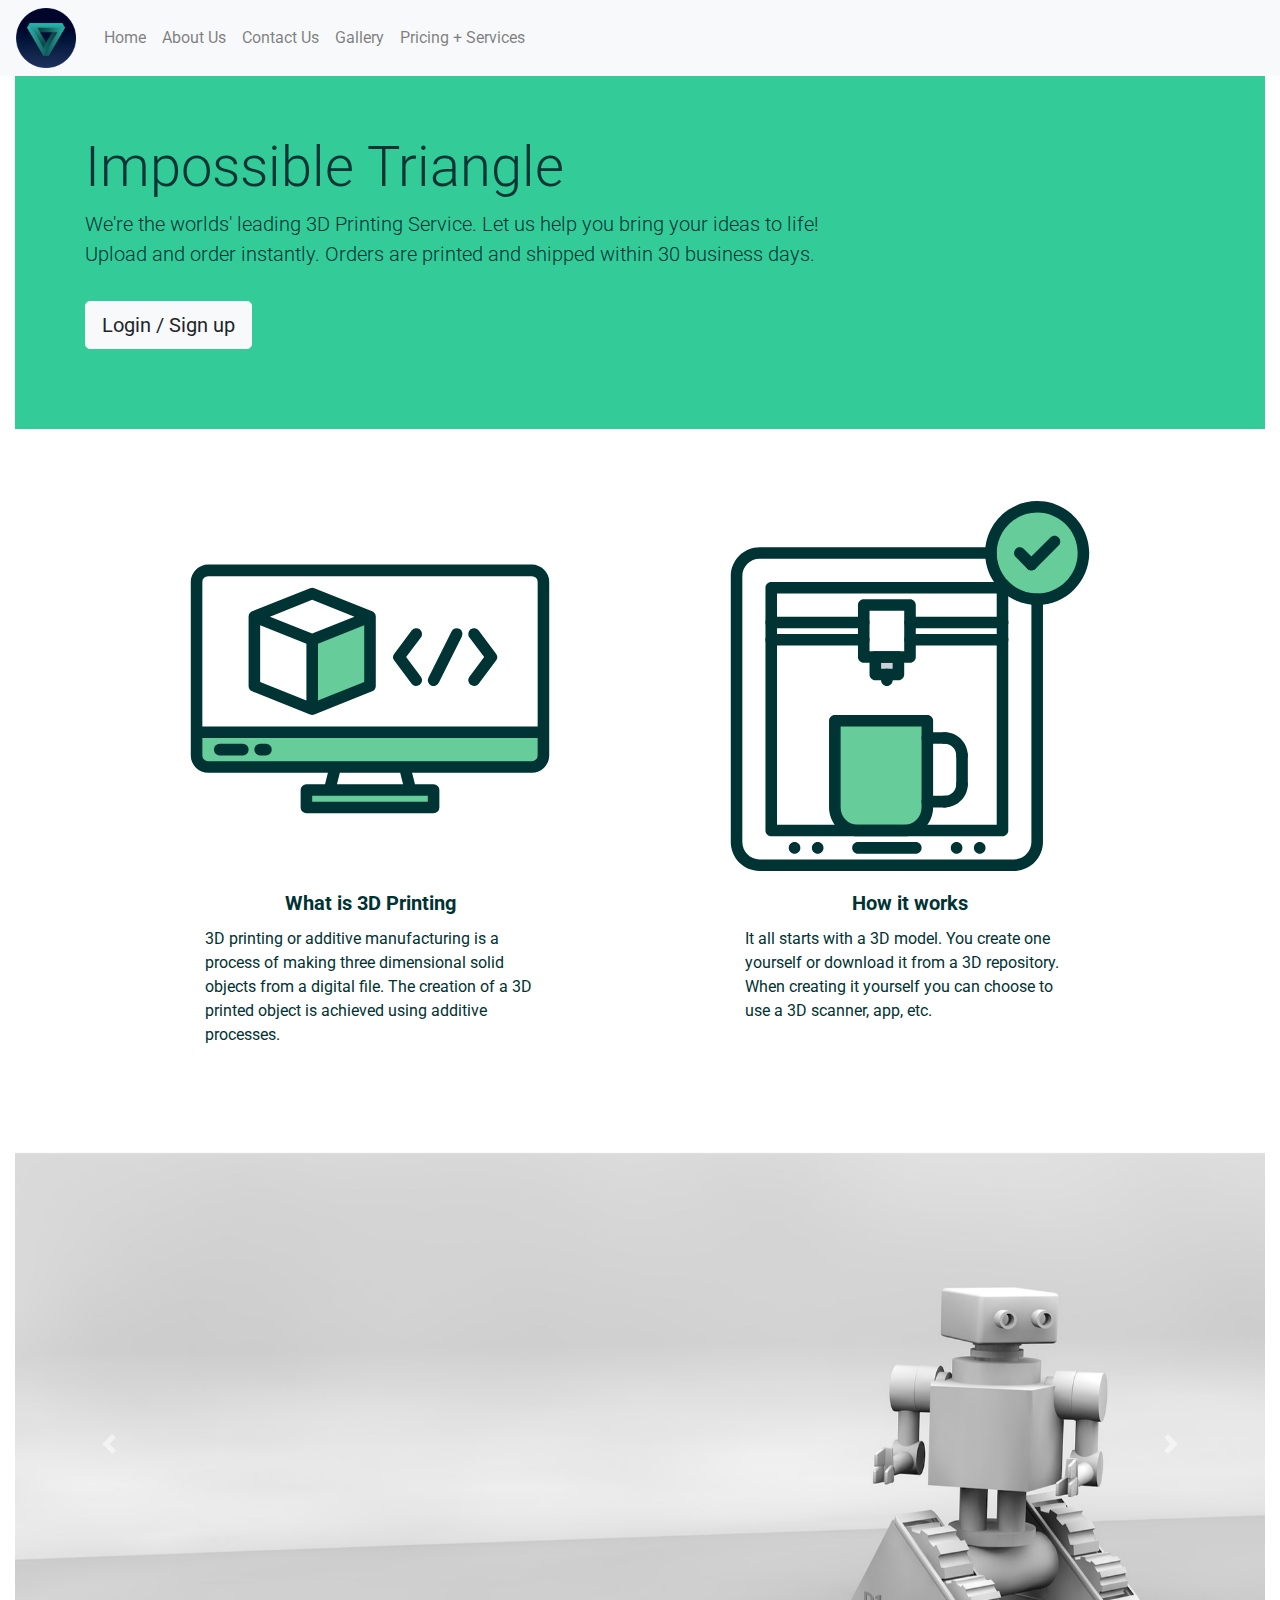
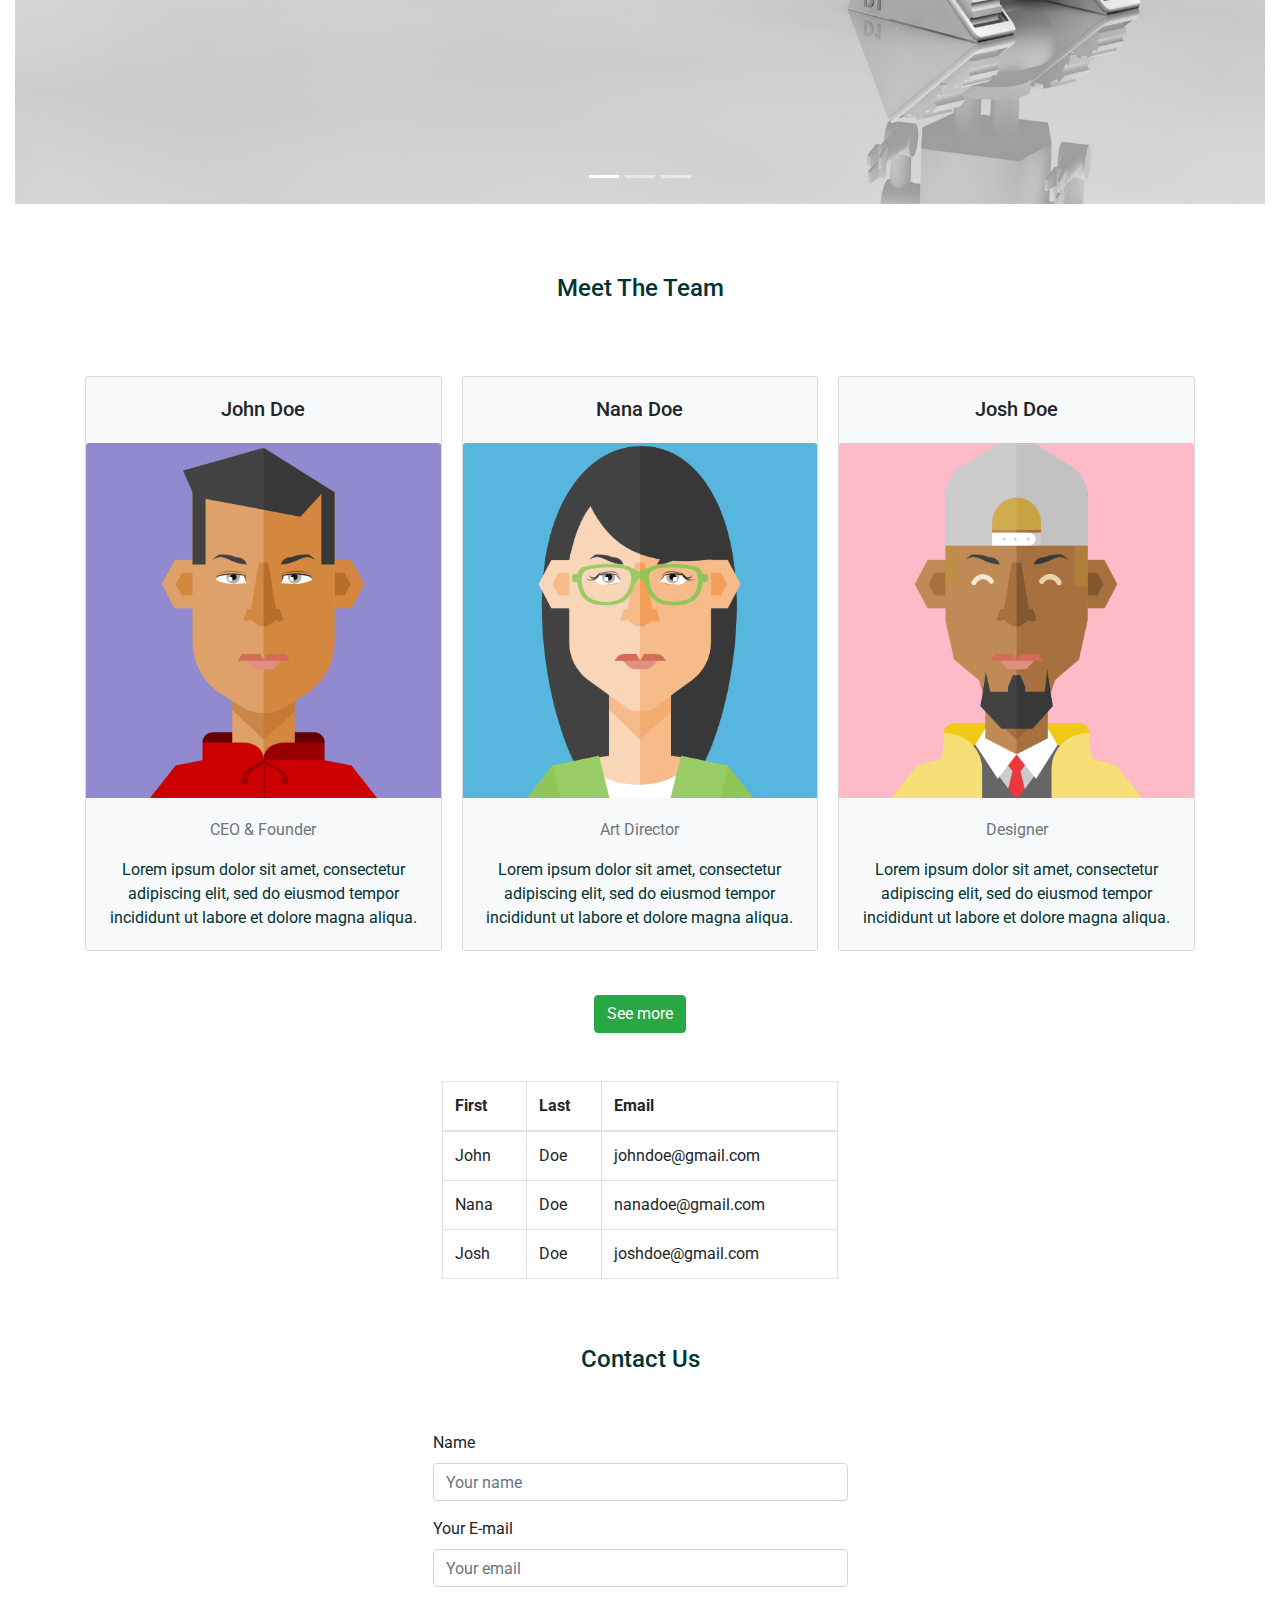
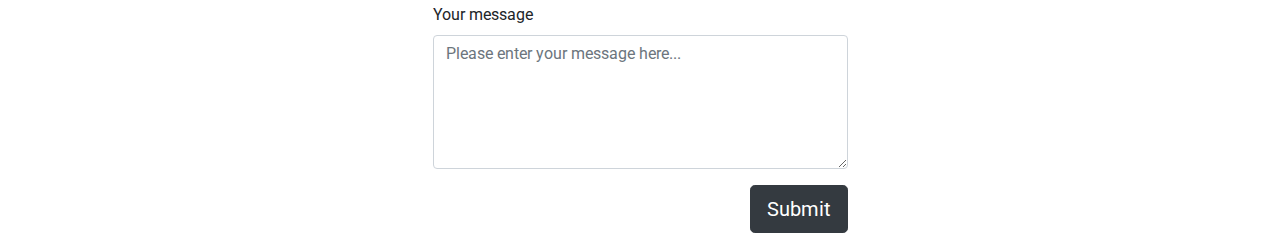
==== index.html @ 1583d354 "added fontawesome" ====
<!DOCTYPE html>
<html lang="en">

<head>
    <meta charset="UTF-8">
    <meta name="viewport" content="width=device-width, initial-scale=1.0">
    <meta http-equiv="X-UA-Compatible" content="ie=edge">

    <title>Impossible Triangle</title>

    <link rel="shortcut icon" href="images/favicon.png" />
    <link rel="stylesheet" href="bootstrap.min.css">
    <link href="https://fonts.googleapis.com/css?family=Roboto&display=swap" rel="stylesheet">
    <link rel="stylesheet" href="style.css">
    <link rel="stylesheet" href="fontawesome.min.css">
</head>

<body>
    <script src="http://code.jquery.com/jquery-1.12.0.min.js"></script>
    <script src="bootstrap.min.js"></script>
    <script src="main.js"></script>

    <!-- Main Content-->
    <div class="container-fluid">

        <!-- Navbar -->
        <nav class="navbar navbar-expand-sm bg-light navbar-light fixed-top">
            <img src="images/logo.png" class="img-fluid" style="width: 60px; margin-right: 20px;">

            <button class="navbar-toggler" type="button" data-toggle="collapse" data-target="#collapsibleNavbar">
                <span class="navbar-toggler-icon"></span>
            </button>

            <div class="collapse navbar-collapse" id="collapsibleNavbar">
                <ul class="navbar-nav">
                    <li class="nav-item">
                        <a class="nav-link" href="#top">Home</a>
                    </li>
                    <li class="nav-item">
                        <a class="nav-link" href="#about">About Us</a>
                    </li>
                    <li class="nav-item">
                        <a class="nav-link" href="#contact">Contact Us</a>
                    </li>
                    <li class="nav-item">
                        <a class="nav-link" href="#gallery">Gallery</a>
                    </li>
                    <li class="nav-item">
                        <a class="nav-link" href="pricing.html">Pricing + Services</a>
                    </li>
                </ul>
            </div>
        </nav>

        <!-- Jumbotron -->
        <div id="#">
        <div class="row-fluid">
            <div class="jumbotron jumbotron-fluid">
                <div class="container col-l-12">
                    <h1 class="display-4">Impossible Triangle</h1>
                    <p class="lead">
                        We're the worlds' leading 3D Printing Service. Let us help you bring your ideas to life! <br>
                        Upload and order instantly. Orders are printed and shipped within 30 business days.
                    </p>


   <!--Modal: Login / Register Form-->
<div class="modal fade" id="modalLRForm" tabindex="-1" role="dialog" aria-labelledby="myModalLabel" aria-hidden="true">
    <div class="modal-dialog cascading-modal" role="document">
      <!--Content-->
      <div class="modal-content">

        <!--Modal cascading tabs-->
        <div class="modal-c-tabs">

          <!-- Nav tabs -->
          <ul class="nav nav-tabs md-tabs tabs-2 light-blue darken-3" role="tablist">
            <li class="nav-item">
              <a class="nav-link active" data-toggle="tab" href="#panel7" role="tab"><i class="fas fa-user mr-1"></i>
                Login</a>
            </li>
            <li class="nav-item">
              <a class="nav-link" data-toggle="tab" href="#panel8" role="tab"><i class="fas fa-user-plus mr-1"></i>
                Register</a>
            </li>
          </ul>

          <!-- Tab panels -->
          <div class="tab-content">
            <!--Panel 7-->
            <div class="tab-pane fade in show active" id="panel7" role="tabpanel">

              <!--Body-->
              <div class="modal-body mb-1">
                <div class="md-form form-sm mb-5">
                  <i class="fas fa-envelope prefix"></i>
                  <input type="email" id="modalLRInput10" class="form-control form-control-sm validate">
                  <label data-error="wrong" data-success="right" for="modalLRInput10">Your email</label>
                </div>

                <div class="md-form form-sm mb-4">
                  <i class="fas fa-lock prefix"></i>
                  <input type="password" id="modalLRInput11" class="form-control form-control-sm validate">
                  <label data-error="wrong" data-success="right" for="modalLRInput11">Your password</label>
                </div>
                <div class="text-center mt-2">
                  <button class="btn btn-info">Log in <i class="fas fa-sign-in ml-1"></i></button>
                </div>
              </div>
              <!--Footer-->
              <div class="modal-footer">
                <div class="options text-center text-md-right mt-1">
                  <p>Not a member? <a href="#" class="blue-text">Sign Up</a></p>
                  <p>Forgot <a href="#" class="blue-text">Password?</a></p>
                </div>
                <button type="button" class="btn btn-outline-info waves-effect ml-auto" data-dismiss="modal">Close</button>
              </div>

            </div>
            <!--/.Panel 7-->

            <!--Panel 8-->
            <div class="tab-pane fade" id="panel8" role="tabpanel">

              <!--Body-->
              <div class="modal-body">
                <div class="md-form form-sm mb-5">
                  <i class="fas fa-envelope prefix"></i>
                  <input type="email" id="modalLRInput12" class="form-control form-control-sm validate">
                  <label data-error="wrong" data-success="right" for="modalLRInput12">Your email</label>
                </div>

                <div class="md-form form-sm mb-5">
                  <i class="fas fa-lock prefix"></i>
                  <input type="password" id="modalLRInput13" class="form-control form-control-sm validate">
                  <label data-error="wrong" data-success="right" for="modalLRInput13">Your password</label>
                </div>

                <div class="md-form form-sm mb-4">
                  <i class="fas fa-lock prefix"></i>
                  <input type="password" id="modalLRInput14" class="form-control form-control-sm validate">
                  <label data-error="wrong" data-success="right" for="modalLRInput14">Repeat password</label>
                </div>

                <div class="text-center form-sm mt-2">
                  <button class="btn btn-info">Sign up <i class="fas fa-sign-in ml-1"></i></button>
                </div>

              </div>
              <!--Footer-->
              <div class="modal-footer">
                <div class="options text-right">
                  <p class="pt-1">Already have an account? <a href="#" class="blue-text">Log In</a></p>
                </div>
                <button type="button" class="btn btn-outline-info waves-effect ml-auto" data-dismiss="modal">Close</button>
              </div>
            </div>
            <!--/.Panel 8-->
          </div>

        </div>
      </div>
      <!--/.Content-->
    </div>
  </div>
  <!--Modal: Login / Register Form-->

                    <div class="text-left">
                        <a href="" class="btn btn-lg btn-light my-3" data-toggle="modal"
                            data-target="#modalLRForm">Login / Sign
                            up</a>
                    </div>

                </div>
            </div>
            </id>
        </div>

        <!-- Intro -->
        <div class="row justify-content-center">
            <div class="card-deck intro-card">
                <div class="card border-light mb-3 card bg-white border-0">
                    <img src="images/3d.svg" class="card-img-top" alt="3D printing icon">
                    <div class="card-body">
                        <h5 class="card-title text-center font-weight-bold">What is 3D Printing</h5>
                        <p class="card-text">3D printing or additive manufacturing is a process of making three
                            dimensional
                            solid objects from a digital file. The creation of a 3D printed object is achieved using
                            additive
                            processes.
                        </p>
                    </div>
                </div>
            </div>
            <div class="card-deck intro-card">
                <div class="card border-light mb-3 card bg-white border-0">
                    <img src="images/3d2.svg" class="card-img-top" alt="how it works icon">
                    <div class="card-body">
                        <h5 class="card-title text-center font-weight-bold">How it works</h5>
                        <p class="card-text">It all starts with a 3D model. You create one yourself or download it from
                            a
                            3D repository. When creating it yourself you can choose to use a 3D scanner, app, etc.
                        </p>
                    </div>
                </div>
            </div>
        </div>

        <!-- Carousel -->
        <div id="gallery">
        <div class="row-fluid">
            <div id="carouselExampleIndicators" class="carousel slide" data-ride="carousel">
                <ol class="carousel-indicators">
                    <li data-target="#carouselExampleIndicators" data-slide-to="0" class="active"></li>
                    <li data-target="#carouselExampleIndicators" data-slide-to="1"></li>
                    <li data-target="#carouselExampleIndicators" data-slide-to="2"></li>
                </ol>
                <div class="carousel-inner">
                    <div class="carousel-item active">
                        <img src="images/example1.png" class="d-block w-100" alt="...">
                    </div>
                    <div class="carousel-item">
                        <img src="images/example2.png" class="d-block w-100" alt="...">
                    </div>
                    <div class="carousel-item">
                        <img src="images/example3.png" class="d-block w-100" alt="...">
                    </div>
                </div>
                <a class="carousel-control-prev" href="#carouselExampleIndicators" role="button" data-slide="prev">
                    <span class="carousel-control-prev-icon" aria-hidden="true"></span>
                    <span class="sr-only">Previous</span>
                </a>
                <a class="carousel-control-next" href="#carouselExampleIndicators" role="button" data-slide="next">
                    <span class="carousel-control-next-icon" aria-hidden="true"></span>
                    <span class="sr-only">Next</span>
                </a>
            </div>
        </div>
        </id>

        <!-- Team -->
        <div id="about">
        <div class="container">

            <h4 class="text-center font weight-bold " style="padding-top:70px; padding-bottom:25px; color: #003333;">
                Meet The Team</h4>

            <div class="card-columns mb-4">
                <div class="card bg-light">
                    <h5 class="card-title text-center" style="padding-top: 20px; padding-bottom:10px;">John Doe</h4>
                        <img class="card-img-top" src="images/john-doe.png" alt="John Doe">
                        <div class="card-body text-center">
                            <p class="title text-muted">CEO &amp; Founder</p>
                            <p class="card-text" style="color: #003333;">Lorem ipsum dolor sit amet, consectetur
                                adipiscing elit, sed do eiusmod tempor incididunt ut labore et dolore magna aliqua.</p>
                        </div>
                </div>
                <div class="card bg-light">
                    <h5 class="card-title text-center" style="padding-top: 20px; padding-bottom:10px;">Nana Doe</h4>
                        <img class="card-img-top" src="images/nana-doe.png" alt="">
                        <div class="card-body text-center">
                            <p class="title text-muted">Art Director</p>
                            <p class="card-text" style="color: #003333;">Lorem ipsum dolor sit amet, consectetur
                                adipiscing elit, sed do eiusmod tempor incididunt ut labore et dolore magna aliqua.</p>
                        </div>

                </div>
                <div class="card bg-light">
                    <h5 class="card-title text-center" style="padding-top: 20px; padding-bottom:10px;">Josh Doe</h4>
                        <img class="card-img-top" src="images/josh-doe.png" alt="">
                        <div class="card-body text-center">
                            <p class="title text-muted">Designer</p>
                            <p class="card-text" style="color: #003333;">Lorem ipsum dolor sit amet, consectetur
                                adipiscing elit, sed do eiusmod tempor incididunt ut labore et dolore magna aliqua.</p>
                        </div>

                </div>

            </div>
            <div class="row">
              <div class="col-sm-12 mt-2">
                <div class="text-center">
                  <a href="meettheteam.html" class="btn btn-success" role="button">See more</a>
                </div>
              </div>
            </div>
        </div>
        </div>

        <div class="row justify-content-center mt-5">
            <div class="col-sm-4">
                <table class="table table-bordered">
                    <thead>
                        <tr>
                            <th scope="col">First</th>
                            <th scope="col">Last</th>
                            <th scope="col">Email</th>
                        </tr>
                    </thead>
                    <tbody>
                        <tr>
                            <td>John</td>
                            <td>Doe</td>
                            <td>johndoe@gmail.com</td>
                        </tr>
                        <tr>
                            <td>Nana</td>
                            <td>Doe</td>
                            <td>nanadoe@gmail.com</td>
                        </tr>
                        <tr>
                            <td>Josh</td>
                            <td>Doe</td>
                            <td>joshdoe@gmail.com</td>
                        </tr>
                    </tbody>
                </table>
            </div>
        </div>

        <!-- Contact -->
        <div id="contact">
        <div class="container">
            <div class="row justify-content-center">
                <div class="col-md-5 col-md-offset-3">
                    <div class="well well-sm">
                        <form class="form-horizontal" action="" method="post">
                            <fieldset>
                                <h4 class="text-center font weight-bold "
                                    style="padding-top:50px; padding-bottom:50px; color: #003333;">Contact Us</h4>

                                <!-- Name input-->
                                <div class="form-group">
                                    <label class="col-md-12 control-label" for="name">Name</label>
                                    <div class="col-md-12">
                                        <input id="name" name="name" type="text" placeholder="Your name"
                                            class="form-control">
                                    </div>
                                </div>

                                <!-- Email input-->
                                <div class="form-group">
                                    <label class="col-md-12 control-label" for="email">Your E-mail</label>
                                    <div class="col-md-12">
                                        <input id="email" name="email" type="text" placeholder="Your email"
                                            class="form-control">
                                    </div>
                                </div>

                                <!-- Message body -->
                                <div class="form-group">
                                    <label class="col-md-12 control-label" for="message">Your message</label>
                                    <div class="col-md-12">
                                        <textarea class="form-control" id="message" name="message"
                                            placeholder="Please enter your message here..." rows="5"></textarea>
                                    </div>
                                </div>

                                <!-- Form actions -->
                                <div class="form-group">
                                    <div class="col-md-12 text-right">
                                        <button type="submit" class="btn btn-lg btn-dark">Submit</button>
                                    </div>
                                </div>
                            </fieldset>
                        </form>
                    </div>
                </div>
            </div>
        </div>
        </div>
        
        <a id="back-to-top" href="#" class="btn btn-lg back-to-top button" role="button"
            title="Click to return on the top page" data-toggle="tooltip" data-placement="left">
            <i class="fas fa-chevron-up"></i>
        </a>
    </div>


</body>

</html>
---- style.css ----
.subheader {
  color: #003333;
}

.jumbotron {
  background-color: #33cc99;
  color: #003333;
  margin-top: 70px;
}

body {
  font-family: Roboto, Helvetica, Arial;
}

.card {
  margin-top: 40px;
}

.carousel-inner img {
  width: 100%;
  height: 100%;
  padding-top: 70px;
}

.back-to-top {
  cursor: pointer;
  position: fixed;
  bottom: 20px;
  right: 20px;
  display: none;
}

.intro-card {
  width: 400px;
  margin-right: 70px;
  margin-left: 70px;
  color: #003333;
}

.button {
  background-color: #33cc99;
}
@media only screen and (-webkit-min-device-pixel-ratio: 1.5),
  only screen and (-o-min-device-pixel-ratio: 3/2),
  only screen and (min--moz-device-pixel-ratio: 1.5),
  only screen and (min-device-pixel-ratio: 1.5) {
  html,
  body {
    width: 100%;
    overflow-x: hidden;
  }
}
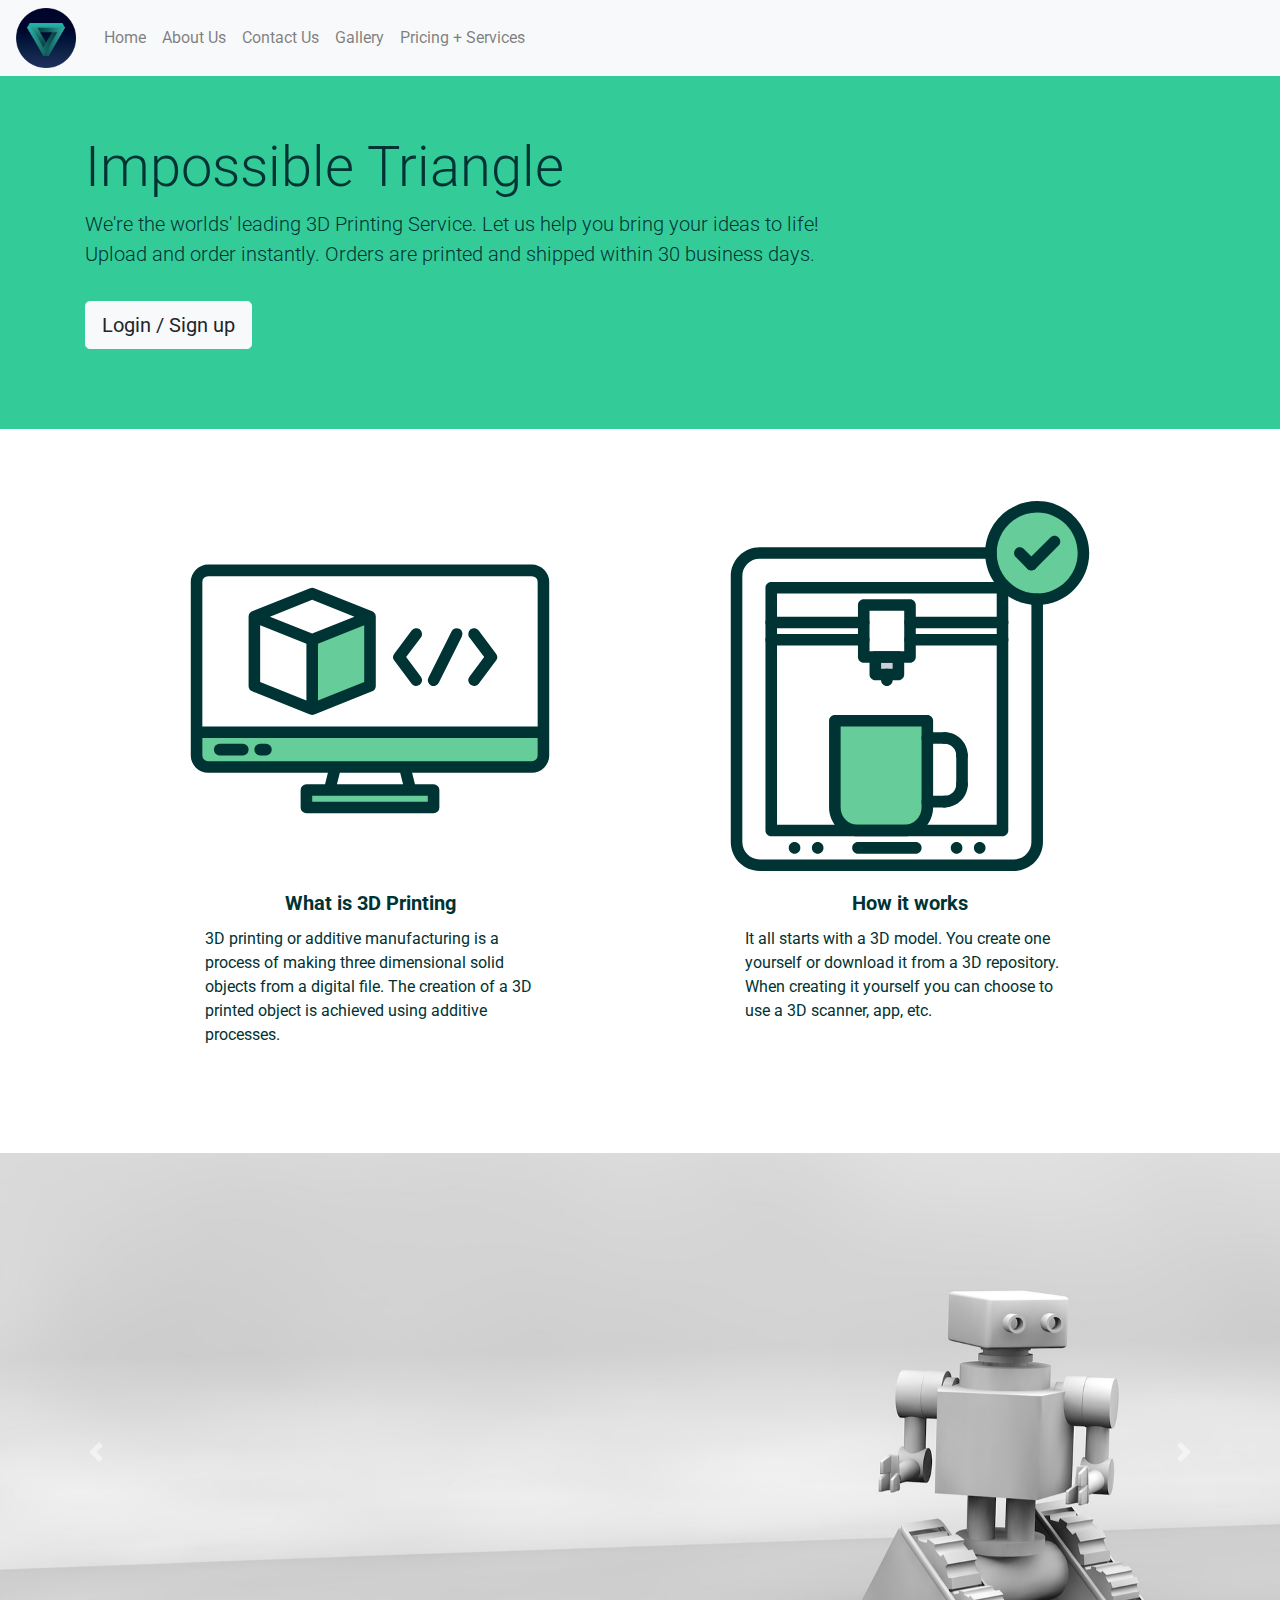
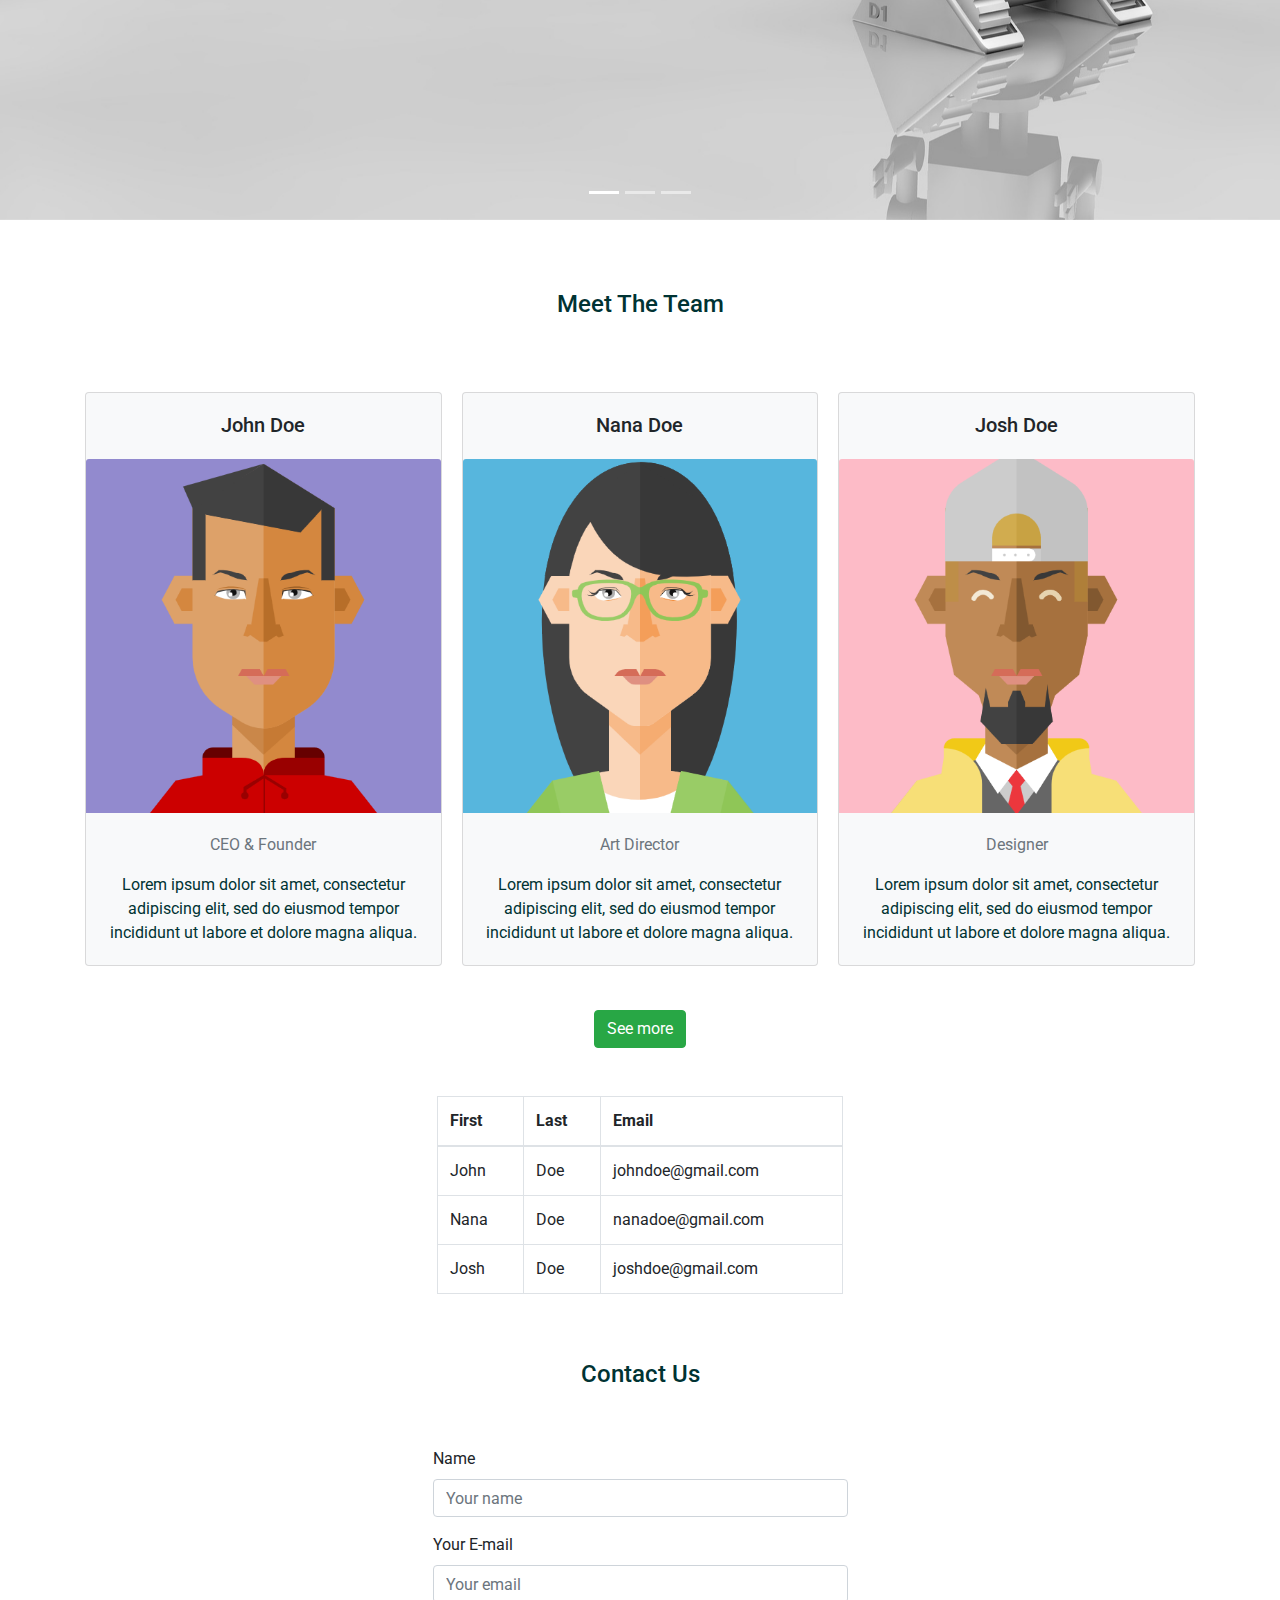
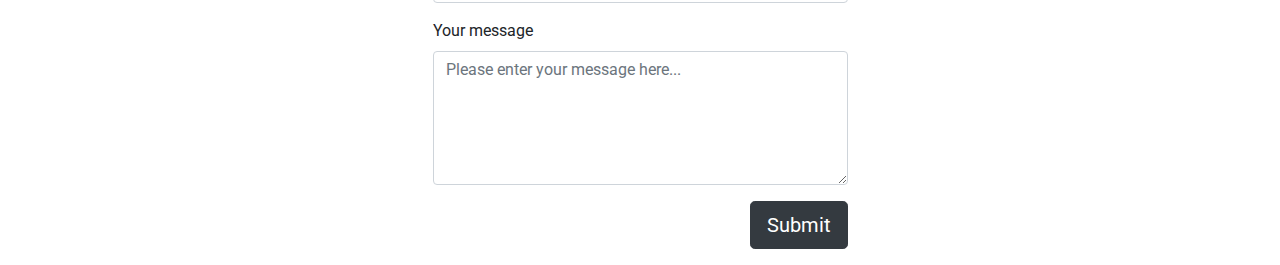
==== commit 56dd43fa: "closed /div" ====
--- a/index.html
+++ b/index.html
@@ -12,7 +12,9 @@
     <link rel="stylesheet" href="bootstrap.min.css">
     <link href="https://fonts.googleapis.com/css?family=Roboto&display=swap" rel="stylesheet">
     <link rel="stylesheet" href="style.css">
+    <link rel="stylesheet" href="//use.fontawesome.com/releases/v5.0.7/css/all.css">
     <link rel="stylesheet" href="fontawesome.min.css">
+    <link rel="stylesheet" href="all.min.css">
 </head>
 
 <body>
@@ -51,6 +53,7 @@
                 </ul>
             </div>
         </nav>
+    </div>
 
         <!-- Jumbotron -->
         <div id="#">
--- a/all.min.css
+++ b/all.min.css
@@ -0,0 +1,5 @@
+/*!
+ * Font Awesome Free 5.11.2 by @fontawesome - https://fontawesome.com
+ * License - https://fontawesome.com/license/free (Icons: CC BY 4.0, Fonts: SIL OFL 1.1, Code: MIT License)
+ */
+.fa,.fab,.fad,.fal,.far,.fas{-moz-osx-font-smoothing:grayscale;-webkit-font-smoothing:antialiased;display:inline-block;font-style:normal;font-variant:normal;text-rendering:auto;line-height:1}.fa-lg{font-size:1.33333em;line-height:.75em;vertical-align:-.0667em}.fa-xs{font-size:.75em}.fa-sm{font-size:.875em}.fa-1x{font-size:1em}.fa-2x{font-size:2em}.fa-3x{font-size:3em}.fa-4x{font-size:4em}.fa-5x{font-size:5em}.fa-6x{font-size:6em}.fa-7x{font-size:7em}.fa-8x{font-size:8em}.fa-9x{font-size:9em}.fa-10x{font-size:10em}.fa-fw{text-align:center;width:1.25em}.fa-ul{list-style-type:none;margin-left:2.5em;padding-left:0}.fa-ul>li{position:relative}.fa-li{left:-2em;position:absolute;text-align:center;width:2em;line-height:inherit}.fa-border{border:.08em solid #eee;border-radius:.1em;padding:.2em .25em .15em}.fa-pull-left{float:left}.fa-pull-right{float:right}.fa.fa-pull-left,.fab.fa-pull-left,.fal.fa-pull-left,.far.fa-pull-left,.fas.fa-pull-left{margin-right:.3em}.fa.fa-pull-right,.fab.fa-pull-right,.fal.fa-pull-right,.far.fa-pull-right,.fas.fa-pull-right{margin-left:.3em}.fa-spin{-webkit-animation:fa-spin 2s linear infinite;animation:fa-spin 2s linear infinite}.fa-pulse{-webkit-animation:fa-spin 1s steps(8) infinite;animation:fa-spin 1s steps(8) infinite}@-webkit-keyframes fa-spin{0%{-webkit-transform:rotate(0deg);transform:rotate(0deg)}to{-webkit-transform:rotate(1turn);transform:rotate(1turn)}}@keyframes fa-spin{0%{-webkit-transform:rotate(0deg);transform:rotate(0deg)}to{-webkit-transform:rotate(1turn);transform:rotate(1turn)}}.fa-rotate-90{-ms-filter:"progid:DXImageTransform.Microsoft.BasicImage(rotation=1)";-webkit-transform:rotate(90deg);transform:rotate(90deg)}.fa-rotate-180{-ms-filter:"progid:DXImageTransform.Microsoft.BasicImage(rotation=2)";-webkit-transform:rotate(180deg);transform:rotate(180deg)}.fa-rotate-270{-ms-filter:"progid:DXImageTransform.Microsoft.BasicImage(rotation=3)";-webkit-transform:rotate(270deg);transform:rotate(270deg)}.fa-flip-horizontal{-ms-filter:"progid:DXImageTransform.Microsoft.BasicImage(rotation=0, mirror=1)";-webkit-transform:scaleX(-1);transform:scaleX(-1)}.fa-flip-vertical{-webkit-transform:scaleY(-1);transform:scaleY(-1)}.fa-flip-both,.fa-flip-horizontal.fa-flip-vertical,.fa-flip-vertical{-ms-filter:"progid:DXImageTransform.Microsoft.BasicImage(rotation=2, mirror=1)"}.fa-flip-both,.fa-flip-horizontal.fa-flip-vertical{-webkit-transform:scale(-1);transform:scale(-1)}:root .fa-flip-both,:root .fa-flip-horizontal,:root .fa-flip-vertical,:root .fa-rotate-90,:root .fa-rotate-180,:root .fa-rotate-270{-webkit-filter:none;filter:none}.fa-stack{display:inline-block;height:2em;line-height:2em;position:relative;vertical-align:middle;width:2.5em}.fa-stack-1x,.fa-stack-2x{left:0;position:absolute;text-align:center;width:100%}.fa-stack-1x{line-height:inherit}.fa-stack-2x{font-size:2em}.fa-inverse{color:#fff}.fa-500px:before{content:"\f26e"}.fa-accessible-icon:before{content:"\f368"}.fa-accusoft:before{content:"\f369"}.fa-acquisitions-incorporated:before{content:"\f6af"}.fa-ad:before{content:"\f641"}.fa-address-book:before{content:"\f2b9"}.fa-address-card:before{content:"\f2bb"}.fa-adjust:before{content:"\f042"}.fa-adn:before{content:"\f170"}.fa-adobe:before{content:"\f778"}.fa-adversal:before{content:"\f36a"}.fa-affiliatetheme:before{content:"\f36b"}.fa-air-freshener:before{content:"\f5d0"}.fa-airbnb:before{content:"\f834"}.fa-algolia:before{content:"\f36c"}.fa-align-center:before{content:"\f037"}.fa-align-justify:before{content:"\f039"}.fa-align-left:before{content:"\f036"}.fa-align-right:before{content:"\f038"}.fa-alipay:before{content:"\f642"}.fa-allergies:before{content:"\f461"}.fa-amazon:before{content:"\f270"}.fa-amazon-pay:before{content:"\f42c"}.fa-ambulance:before{content:"\f0f9"}.fa-american-sign-language-interpreting:before{content:"\f2a3"}.fa-amilia:before{content:"\f36d"}.fa-anchor:before{content:"\f13d"}.fa-android:before{content:"\f17b"}.fa-angellist:before{content:"\f209"}.fa-angle-double-down:before{content:"\f103"}.fa-angle-double-left:before{content:"\f100"}.fa-angle-double-right:before{content:"\f101"}.fa-angle-double-up:before{content:"\f102"}.fa-angle-down:before{content:"\f107"}.fa-angle-left:before{content:"\f104"}.fa-angle-right:before{content:"\f105"}.fa-angle-up:before{content:"\f106"}.fa-angry:before{content:"\f556"}.fa-angrycreative:before{content:"\f36e"}.fa-angular:before{content:"\f420"}.fa-ankh:before{content:"\f644"}.fa-app-store:before{content:"\f36f"}.fa-app-store-ios:before{content:"\f370"}.fa-apper:before{content:"\f371"}.fa-apple:before{content:"\f179"}.fa-apple-alt:before{content:"\f5d1"}.fa-apple-pay:before{content:"\f415"}.fa-archive:before{content:"\f187"}.fa-archway:before{content:"\f557"}.fa-arrow-alt-circle-down:before{content:"\f358"}.fa-arrow-alt-circle-left:before{content:"\f359"}.fa-arrow-alt-circle-right:before{content:"\f35a"}.fa-arrow-alt-circle-up:before{content:"\f35b"}.fa-arrow-circle-down:before{content:"\f0ab"}.fa-arrow-circle-left:before{content:"\f0a8"}.fa-arrow-circle-right:before{content:"\f0a9"}.fa-arrow-circle-up:before{content:"\f0aa"}.fa-arrow-down:before{content:"\f063"}.fa-arrow-left:before{content:"\f060"}.fa-arrow-right:before{content:"\f061"}.fa-arrow-up:before{content:"\f062"}.fa-arrows-alt:before{content:"\f0b2"}.fa-arrows-alt-h:before{content:"\f337"}.fa-arrows-alt-v:before{content:"\f338"}.fa-artstation:before{content:"\f77a"}.fa-assistive-listening-systems:before{content:"\f2a2"}.fa-asterisk:before{content:"\f069"}.fa-asymmetrik:before{content:"\f372"}.fa-at:before{content:"\f1fa"}.fa-atlas:before{content:"\f558"}.fa-atlassian:before{content:"\f77b"}.fa-atom:before{content:"\f5d2"}.fa-audible:before{content:"\f373"}.fa-audio-description:before{content:"\f29e"}.fa-autoprefixer:before{content:"\f41c"}.fa-avianex:before{content:"\f374"}.fa-aviato:before{content:"\f421"}.fa-award:before{content:"\f559"}.fa-aws:before{content:"\f375"}.fa-baby:before{content:"\f77c"}.fa-baby-carriage:before{content:"\f77d"}.fa-backspace:before{content:"\f55a"}.fa-backward:before{content:"\f04a"}.fa-bacon:before{content:"\f7e5"}.fa-balance-scale:before{content:"\f24e"}.fa-balance-scale-left:before{content:"\f515"}.fa-balance-scale-right:before{content:"\f516"}.fa-ban:before{content:"\f05e"}.fa-band-aid:before{content:"\f462"}.fa-bandcamp:before{content:"\f2d5"}.fa-barcode:before{content:"\f02a"}.fa-bars:before{content:"\f0c9"}.fa-baseball-ball:before{content:"\f433"}.fa-basketball-ball:before{content:"\f434"}.fa-bath:before{content:"\f2cd"}.fa-battery-empty:before{content:"\f244"}.fa-battery-full:before{content:"\f240"}.fa-battery-half:before{content:"\f242"}.fa-battery-quarter:before{content:"\f243"}.fa-battery-three-quarters:before{content:"\f241"}.fa-battle-net:before{content:"\f835"}.fa-bed:before{content:"\f236"}.fa-beer:before{content:"\f0fc"}.fa-behance:before{content:"\f1b4"}.fa-behance-square:before{content:"\f1b5"}.fa-bell:before{content:"\f0f3"}.fa-bell-slash:before{content:"\f1f6"}.fa-bezier-curve:before{content:"\f55b"}.fa-bible:before{content:"\f647"}.fa-bicycle:before{content:"\f206"}.fa-biking:before{content:"\f84a"}.fa-bimobject:before{content:"\f378"}.fa-binoculars:before{content:"\f1e5"}.fa-biohazard:before{content:"\f780"}.fa-birthday-cake:before{content:"\f1fd"}.fa-bitbucket:before{content:"\f171"}.fa-bitcoin:before{content:"\f379"}.fa-bity:before{content:"\f37a"}.fa-black-tie:before{content:"\f27e"}.fa-blackberry:before{content:"\f37b"}.fa-blender:before{content:"\f517"}.fa-blender-phone:before{content:"\f6b6"}.fa-blind:before{content:"\f29d"}.fa-blog:before{content:"\f781"}.fa-blogger:before{content:"\f37c"}.fa-blogger-b:before{content:"\f37d"}.fa-bluetooth:before{content:"\f293"}.fa-bluetooth-b:before{content:"\f294"}.fa-bold:before{content:"\f032"}.fa-bolt:before{content:"\f0e7"}.fa-bomb:before{content:"\f1e2"}.fa-bone:before{content:"\f5d7"}.fa-bong:before{content:"\f55c"}.fa-book:before{content:"\f02d"}.fa-book-dead:before{content:"\f6b7"}.fa-book-medical:before{content:"\f7e6"}.fa-book-open:before{content:"\f518"}.fa-book-reader:before{content:"\f5da"}.fa-bookmark:before{content:"\f02e"}.fa-bootstrap:before{content:"\f836"}.fa-border-all:before{content:"\f84c"}.fa-border-none:before{content:"\f850"}.fa-border-style:before{content:"\f853"}.fa-bowling-ball:before{content:"\f436"}.fa-box:before{content:"\f466"}.fa-box-open:before{content:"\f49e"}.fa-boxes:before{content:"\f468"}.fa-braille:before{content:"\f2a1"}.fa-brain:before{content:"\f5dc"}.fa-bread-slice:before{content:"\f7ec"}.fa-briefcase:before{content:"\f0b1"}.fa-briefcase-medical:before{content:"\f469"}.fa-broadcast-tower:before{content:"\f519"}.fa-broom:before{content:"\f51a"}.fa-brush:before{content:"\f55d"}.fa-btc:before{content:"\f15a"}.fa-buffer:before{content:"\f837"}.fa-bug:before{content:"\f188"}.fa-building:before{content:"\f1ad"}.fa-bullhorn:before{content:"\f0a1"}.fa-bullseye:before{content:"\f140"}.fa-burn:before{content:"\f46a"}.fa-buromobelexperte:before{content:"\f37f"}.fa-bus:before{content:"\f207"}.fa-bus-alt:before{content:"\f55e"}.fa-business-time:before{content:"\f64a"}.fa-buy-n-large:before{content:"\f8a6"}.fa-buysellads:before{content:"\f20d"}.fa-calculator:before{content:"\f1ec"}.fa-calendar:before{content:"\f133"}.fa-calendar-alt:before{content:"\f073"}.fa-calendar-check:before{content:"\f274"}.fa-calendar-day:before{content:"\f783"}.fa-calendar-minus:before{content:"\f272"}.fa-calendar-plus:before{content:"\f271"}.fa-calendar-times:before{content:"\f273"}.fa-calendar-week:before{content:"\f784"}.fa-camera:before{content:"\f030"}.fa-camera-retro:before{content:"\f083"}.fa-campground:before{content:"\f6bb"}.fa-canadian-maple-leaf:before{content:"\f785"}.fa-candy-cane:before{content:"\f786"}.fa-cannabis:before{content:"\f55f"}.fa-capsules:before{content:"\f46b"}.fa-car:before{content:"\f1b9"}.fa-car-alt:before{content:"\f5de"}.fa-car-battery:before{content:"\f5df"}.fa-car-crash:before{content:"\f5e1"}.fa-car-side:before{content:"\f5e4"}.fa-caret-down:before{content:"\f0d7"}.fa-caret-left:before{content:"\f0d9"}.fa-caret-right:before{content:"\f0da"}.fa-caret-square-down:before{content:"\f150"}.fa-caret-square-left:before{content:"\f191"}.fa-caret-square-right:before{content:"\f152"}.fa-caret-square-up:before{content:"\f151"}.fa-caret-up:before{content:"\f0d8"}.fa-carrot:before{content:"\f787"}.fa-cart-arrow-down:before{content:"\f218"}.fa-cart-plus:before{content:"\f217"}.fa-cash-register:before{content:"\f788"}.fa-cat:before{content:"\f6be"}.fa-cc-amazon-pay:before{content:"\f42d"}.fa-cc-amex:before{content:"\f1f3"}.fa-cc-apple-pay:before{content:"\f416"}.fa-cc-diners-club:before{content:"\f24c"}.fa-cc-discover:before{content:"\f1f2"}.fa-cc-jcb:before{content:"\f24b"}.fa-cc-mastercard:before{content:"\f1f1"}.fa-cc-paypal:before{content:"\f1f4"}.fa-cc-stripe:before{content:"\f1f5"}.fa-cc-visa:before{content:"\f1f0"}.fa-centercode:before{content:"\f380"}.fa-centos:before{content:"\f789"}.fa-certificate:before{content:"\f0a3"}.fa-chair:before{content:"\f6c0"}.fa-chalkboard:before{content:"\f51b"}.fa-chalkboard-teacher:before{content:"\f51c"}.fa-charging-station:before{content:"\f5e7"}.fa-chart-area:before{content:"\f1fe"}.fa-chart-bar:before{content:"\f080"}.fa-chart-line:before{content:"\f201"}.fa-chart-pie:before{content:"\f200"}.fa-check:before{content:"\f00c"}.fa-check-circle:before{content:"\f058"}.fa-check-double:before{content:"\f560"}.fa-check-square:before{content:"\f14a"}.fa-cheese:before{content:"\f7ef"}.fa-chess:before{content:"\f439"}.fa-chess-bishop:before{content:"\f43a"}.fa-chess-board:before{content:"\f43c"}.fa-chess-king:before{content:"\f43f"}.fa-chess-knight:before{content:"\f441"}.fa-chess-pawn:before{content:"\f443"}.fa-chess-queen:before{content:"\f445"}.fa-chess-rook:before{content:"\f447"}.fa-chevron-circle-down:before{content:"\f13a"}.fa-chevron-circle-left:before{content:"\f137"}.fa-chevron-circle-right:before{content:"\f138"}.fa-chevron-circle-up:before{content:"\f139"}.fa-chevron-down:before{content:"\f078"}.fa-chevron-left:before{content:"\f053"}.fa-chevron-right:before{content:"\f054"}.fa-chevron-up:before{content:"\f077"}.fa-child:before{content:"\f1ae"}.fa-chrome:before{content:"\f268"}.fa-chromecast:before{content:"\f838"}.fa-church:before{content:"\f51d"}.fa-circle:before{content:"\f111"}.fa-circle-notch:before{content:"\f1ce"}.fa-city:before{content:"\f64f"}.fa-clinic-medical:before{content:"\f7f2"}.fa-clipboard:before{content:"\f328"}.fa-clipboard-check:before{content:"\f46c"}.fa-clipboard-list:before{content:"\f46d"}.fa-clock:before{content:"\f017"}.fa-clone:before{content:"\f24d"}.fa-closed-captioning:before{content:"\f20a"}.fa-cloud:before{content:"\f0c2"}.fa-cloud-download-alt:before{content:"\f381"}.fa-cloud-meatball:before{content:"\f73b"}.fa-cloud-moon:before{content:"\f6c3"}.fa-cloud-moon-rain:before{content:"\f73c"}.fa-cloud-rain:before{content:"\f73d"}.fa-cloud-showers-heavy:before{content:"\f740"}.fa-cloud-sun:before{content:"\f6c4"}.fa-cloud-sun-rain:before{content:"\f743"}.fa-cloud-upload-alt:before{content:"\f382"}.fa-cloudscale:before{content:"\f383"}.fa-cloudsmith:before{content:"\f384"}.fa-cloudversify:before{content:"\f385"}.fa-cocktail:before{content:"\f561"}.fa-code:before{content:"\f121"}.fa-code-branch:before{content:"\f126"}.fa-codepen:before{content:"\f1cb"}.fa-codiepie:before{content:"\f284"}.fa-coffee:before{content:"\f0f4"}.fa-cog:before{content:"\f013"}.fa-cogs:before{content:"\f085"}.fa-coins:before{content:"\f51e"}.fa-columns:before{content:"\f0db"}.fa-comment:before{content:"\f075"}.fa-comment-alt:before{content:"\f27a"}.fa-comment-dollar:before{content:"\f651"}.fa-comment-dots:before{content:"\f4ad"}.fa-comment-medical:before{content:"\f7f5"}.fa-comment-slash:before{content:"\f4b3"}.fa-comments:before{content:"\f086"}.fa-comments-dollar:before{content:"\f653"}.fa-compact-disc:before{content:"\f51f"}.fa-compass:before{content:"\f14e"}.fa-compress:before{content:"\f066"}.fa-compress-arrows-alt:before{content:"\f78c"}.fa-concierge-bell:before{content:"\f562"}.fa-confluence:before{content:"\f78d"}.fa-connectdevelop:before{content:"\f20e"}.fa-contao:before{content:"\f26d"}.fa-cookie:before{content:"\f563"}.fa-cookie-bite:before{content:"\f564"}.fa-copy:before{content:"\f0c5"}.fa-copyright:before{content:"\f1f9"}.fa-cotton-bureau:before{content:"\f89e"}.fa-couch:before{content:"\f4b8"}.fa-cpanel:before{content:"\f388"}.fa-creative-commons:before{content:"\f25e"}.fa-creative-commons-by:before{content:"\f4e7"}.fa-creative-commons-nc:before{content:"\f4e8"}.fa-creative-commons-nc-eu:before{content:"\f4e9"}.fa-creative-commons-nc-jp:before{content:"\f4ea"}.fa-creative-commons-nd:before{content:"\f4eb"}.fa-creative-commons-pd:before{content:"\f4ec"}.fa-creative-commons-pd-alt:before{content:"\f4ed"}.fa-creative-commons-remix:before{content:"\f4ee"}.fa-creative-commons-sa:before{content:"\f4ef"}.fa-creative-commons-sampling:before{content:"\f4f0"}.fa-creative-commons-sampling-plus:before{content:"\f4f1"}.fa-creative-commons-share:before{content:"\f4f2"}.fa-creative-commons-zero:before{content:"\f4f3"}.fa-credit-card:before{content:"\f09d"}.fa-critical-role:before{content:"\f6c9"}.fa-crop:before{content:"\f125"}.fa-crop-alt:before{content:"\f565"}.fa-cross:before{content:"\f654"}.fa-crosshairs:before{content:"\f05b"}.fa-crow:before{content:"\f520"}.fa-crown:before{content:"\f521"}.fa-crutch:before{content:"\f7f7"}.fa-css3:before{content:"\f13c"}.fa-css3-alt:before{content:"\f38b"}.fa-cube:before{content:"\f1b2"}.fa-cubes:before{content:"\f1b3"}.fa-cut:before{content:"\f0c4"}.fa-cuttlefish:before{content:"\f38c"}.fa-d-and-d:before{content:"\f38d"}.fa-d-and-d-beyond:before{content:"\f6ca"}.fa-dashcube:before{content:"\f210"}.fa-database:before{content:"\f1c0"}.fa-deaf:before{content:"\f2a4"}.fa-delicious:before{content:"\f1a5"}.fa-democrat:before{content:"\f747"}.fa-deploydog:before{content:"\f38e"}.fa-deskpro:before{content:"\f38f"}.fa-desktop:before{content:"\f108"}.fa-dev:before{content:"\f6cc"}.fa-deviantart:before{content:"\f1bd"}.fa-dharmachakra:before{content:"\f655"}.fa-dhl:before{content:"\f790"}.fa-diagnoses:before{content:"\f470"}.fa-diaspora:before{content:"\f791"}.fa-dice:before{content:"\f522"}.fa-dice-d20:before{content:"\f6cf"}.fa-dice-d6:before{content:"\f6d1"}.fa-dice-five:before{content:"\f523"}.fa-dice-four:before{content:"\f524"}.fa-dice-one:before{content:"\f525"}.fa-dice-six:before{content:"\f526"}.fa-dice-three:before{content:"\f527"}.fa-dice-two:before{content:"\f528"}.fa-digg:before{content:"\f1a6"}.fa-digital-ocean:before{content:"\f391"}.fa-digital-tachograph:before{content:"\f566"}.fa-directions:before{content:"\f5eb"}.fa-discord:before{content:"\f392"}.fa-discourse:before{content:"\f393"}.fa-divide:before{content:"\f529"}.fa-dizzy:before{content:"\f567"}.fa-dna:before{content:"\f471"}.fa-dochub:before{content:"\f394"}.fa-docker:before{content:"\f395"}.fa-dog:before{content:"\f6d3"}.fa-dollar-sign:before{content:"\f155"}.fa-dolly:before{content:"\f472"}.fa-dolly-flatbed:before{content:"\f474"}.fa-donate:before{content:"\f4b9"}.fa-door-closed:before{content:"\f52a"}.fa-door-open:before{content:"\f52b"}.fa-dot-circle:before{content:"\f192"}.fa-dove:before{content:"\f4ba"}.fa-download:before{content:"\f019"}.fa-draft2digital:before{content:"\f396"}.fa-drafting-compass:before{content:"\f568"}.fa-dragon:before{content:"\f6d5"}.fa-draw-polygon:before{content:"\f5ee"}.fa-dribbble:before{content:"\f17d"}.fa-dribbble-square:before{content:"\f397"}.fa-dropbox:before{content:"\f16b"}.fa-drum:before{content:"\f569"}.fa-drum-steelpan:before{content:"\f56a"}.fa-drumstick-bite:before{content:"\f6d7"}.fa-drupal:before{content:"\f1a9"}.fa-dumbbell:before{content:"\f44b"}.fa-dumpster:before{content:"\f793"}.fa-dumpster-fire:before{content:"\f794"}.fa-dungeon:before{content:"\f6d9"}.fa-dyalog:before{content:"\f399"}.fa-earlybirds:before{content:"\f39a"}.fa-ebay:before{content:"\f4f4"}.fa-edge:before{content:"\f282"}.fa-edit:before{content:"\f044"}.fa-egg:before{content:"\f7fb"}.fa-eject:before{content:"\f052"}.fa-elementor:before{content:"\f430"}.fa-ellipsis-h:before{content:"\f141"}.fa-ellipsis-v:before{content:"\f142"}.fa-ello:before{content:"\f5f1"}.fa-ember:before{content:"\f423"}.fa-empire:before{content:"\f1d1"}.fa-envelope:before{content:"\f0e0"}.fa-envelope-open:before{content:"\f2b6"}.fa-envelope-open-text:before{content:"\f658"}.fa-envelope-square:before{content:"\f199"}.fa-envira:before{content:"\f299"}.fa-equals:before{content:"\f52c"}.fa-eraser:before{content:"\f12d"}.fa-erlang:before{content:"\f39d"}.fa-ethereum:before{content:"\f42e"}.fa-ethernet:before{content:"\f796"}.fa-etsy:before{content:"\f2d7"}.fa-euro-sign:before{content:"\f153"}.fa-evernote:before{content:"\f839"}.fa-exchange-alt:before{content:"\f362"}.fa-exclamation:before{content:"\f12a"}.fa-exclamation-circle:before{content:"\f06a"}.fa-exclamation-triangle:before{content:"\f071"}.fa-expand:before{content:"\f065"}.fa-expand-arrows-alt:before{content:"\f31e"}.fa-expeditedssl:before{content:"\f23e"}.fa-external-link-alt:before{content:"\f35d"}.fa-external-link-square-alt:before{content:"\f360"}.fa-eye:before{content:"\f06e"}.fa-eye-dropper:before{content:"\f1fb"}.fa-eye-slash:before{content:"\f070"}.fa-facebook:before{content:"\f09a"}.fa-facebook-f:before{content:"\f39e"}.fa-facebook-messenger:before{content:"\f39f"}.fa-facebook-square:before{content:"\f082"}.fa-fan:before{content:"\f863"}.fa-fantasy-flight-games:before{content:"\f6dc"}.fa-fast-backward:before{content:"\f049"}.fa-fast-forward:before{content:"\f050"}.fa-fax:before{content:"\f1ac"}.fa-feather:before{content:"\f52d"}.fa-feather-alt:before{content:"\f56b"}.fa-fedex:before{content:"\f797"}.fa-fedora:before{content:"\f798"}.fa-female:before{content:"\f182"}.fa-fighter-jet:before{content:"\f0fb"}.fa-figma:before{content:"\f799"}.fa-file:before{content:"\f15b"}.fa-file-alt:before{content:"\f15c"}.fa-file-archive:before{content:"\f1c6"}.fa-file-audio:before{content:"\f1c7"}.fa-file-code:before{content:"\f1c9"}.fa-file-contract:before{content:"\f56c"}.fa-file-csv:before{content:"\f6dd"}.fa-file-download:before{content:"\f56d"}.fa-file-excel:before{content:"\f1c3"}.fa-file-export:before{content:"\f56e"}.fa-file-image:before{content:"\f1c5"}.fa-file-import:before{content:"\f56f"}.fa-file-invoice:before{content:"\f570"}.fa-file-invoice-dollar:before{content:"\f571"}.fa-file-medical:before{content:"\f477"}.fa-file-medical-alt:before{content:"\f478"}.fa-file-pdf:before{content:"\f1c1"}.fa-file-powerpoint:before{content:"\f1c4"}.fa-file-prescription:before{content:"\f572"}.fa-file-signature:before{content:"\f573"}.fa-file-upload:before{content:"\f574"}.fa-file-video:before{content:"\f1c8"}.fa-file-word:before{content:"\f1c2"}.fa-fill:before{content:"\f575"}.fa-fill-drip:before{content:"\f576"}.fa-film:before{content:"\f008"}.fa-filter:before{content:"\f0b0"}.fa-fingerprint:before{content:"\f577"}.fa-fire:before{content:"\f06d"}.fa-fire-alt:before{content:"\f7e4"}.fa-fire-extinguisher:before{content:"\f134"}.fa-firefox:before{content:"\f269"}.fa-first-aid:before{content:"\f479"}.fa-first-order:before{content:"\f2b0"}.fa-first-order-alt:before{content:"\f50a"}.fa-firstdraft:before{content:"\f3a1"}.fa-fish:before{content:"\f578"}.fa-fist-raised:before{content:"\f6de"}.fa-flag:before{content:"\f024"}.fa-flag-checkered:before{content:"\f11e"}.fa-flag-usa:before{content:"\f74d"}.fa-flask:before{content:"\f0c3"}.fa-flickr:before{content:"\f16e"}.fa-flipboard:before{content:"\f44d"}.fa-flushed:before{content:"\f579"}.fa-fly:before{content:"\f417"}.fa-folder:before{content:"\f07b"}.fa-folder-minus:before{content:"\f65d"}.fa-folder-open:before{content:"\f07c"}.fa-folder-plus:before{content:"\f65e"}.fa-font:before{content:"\f031"}.fa-font-awesome:before{content:"\f2b4"}.fa-font-awesome-alt:before{content:"\f35c"}.fa-font-awesome-flag:before{content:"\f425"}.fa-font-awesome-logo-full:before{content:"\f4e6"}.fa-fonticons:before{content:"\f280"}.fa-fonticons-fi:before{content:"\f3a2"}.fa-football-ball:before{content:"\f44e"}.fa-fort-awesome:before{content:"\f286"}.fa-fort-awesome-alt:before{content:"\f3a3"}.fa-forumbee:before{content:"\f211"}.fa-forward:before{content:"\f04e"}.fa-foursquare:before{content:"\f180"}.fa-free-code-camp:before{content:"\f2c5"}.fa-freebsd:before{content:"\f3a4"}.fa-frog:before{content:"\f52e"}.fa-frown:before{content:"\f119"}.fa-frown-open:before{content:"\f57a"}.fa-fulcrum:before{content:"\f50b"}.fa-funnel-dollar:before{content:"\f662"}.fa-futbol:before{content:"\f1e3"}.fa-galactic-republic:before{content:"\f50c"}.fa-galactic-senate:before{content:"\f50d"}.fa-gamepad:before{content:"\f11b"}.fa-gas-pump:before{content:"\f52f"}.fa-gavel:before{content:"\f0e3"}.fa-gem:before{content:"\f3a5"}.fa-genderless:before{content:"\f22d"}.fa-get-pocket:before{content:"\f265"}.fa-gg:before{content:"\f260"}.fa-gg-circle:before{content:"\f261"}.fa-ghost:before{content:"\f6e2"}.fa-gift:before{content:"\f06b"}.fa-gifts:before{content:"\f79c"}.fa-git:before{content:"\f1d3"}.fa-git-alt:before{content:"\f841"}.fa-git-square:before{content:"\f1d2"}.fa-github:before{content:"\f09b"}.fa-github-alt:before{content:"\f113"}.fa-github-square:before{content:"\f092"}.fa-gitkraken:before{content:"\f3a6"}.fa-gitlab:before{content:"\f296"}.fa-gitter:before{content:"\f426"}.fa-glass-cheers:before{content:"\f79f"}.fa-glass-martini:before{content:"\f000"}.fa-glass-martini-alt:before{content:"\f57b"}.fa-glass-whiskey:before{content:"\f7a0"}.fa-glasses:before{content:"\f530"}.fa-glide:before{content:"\f2a5"}.fa-glide-g:before{content:"\f2a6"}.fa-globe:before{content:"\f0ac"}.fa-globe-africa:before{content:"\f57c"}.fa-globe-americas:before{content:"\f57d"}.fa-globe-asia:before{content:"\f57e"}.fa-globe-europe:before{content:"\f7a2"}.fa-gofore:before{content:"\f3a7"}.fa-golf-ball:before{content:"\f450"}.fa-goodreads:before{content:"\f3a8"}.fa-goodreads-g:before{content:"\f3a9"}.fa-google:before{content:"\f1a0"}.fa-google-drive:before{content:"\f3aa"}.fa-google-play:before{content:"\f3ab"}.fa-google-plus:before{content:"\f2b3"}.fa-google-plus-g:before{content:"\f0d5"}.fa-google-plus-square:before{content:"\f0d4"}.fa-google-wallet:before{content:"\f1ee"}.fa-gopuram:before{content:"\f664"}.fa-graduation-cap:before{content:"\f19d"}.fa-gratipay:before{content:"\f184"}.fa-grav:before{content:"\f2d6"}.fa-greater-than:before{content:"\f531"}.fa-greater-than-equal:before{content:"\f532"}.fa-grimace:before{content:"\f57f"}.fa-grin:before{content:"\f580"}.fa-grin-alt:before{content:"\f581"}.fa-grin-beam:before{content:"\f582"}.fa-grin-beam-sweat:before{content:"\f583"}.fa-grin-hearts:before{content:"\f584"}.fa-grin-squint:before{content:"\f585"}.fa-grin-squint-tears:before{content:"\f586"}.fa-grin-stars:before{content:"\f587"}.fa-grin-tears:before{content:"\f588"}.fa-grin-tongue:before{content:"\f589"}.fa-grin-tongue-squint:before{content:"\f58a"}.fa-grin-tongue-wink:before{content:"\f58b"}.fa-grin-wink:before{content:"\f58c"}.fa-grip-horizontal:before{content:"\f58d"}.fa-grip-lines:before{content:"\f7a4"}.fa-grip-lines-vertical:before{content:"\f7a5"}.fa-grip-vertical:before{content:"\f58e"}.fa-gripfire:before{content:"\f3ac"}.fa-grunt:before{content:"\f3ad"}.fa-guitar:before{content:"\f7a6"}.fa-gulp:before{content:"\f3ae"}.fa-h-square:before{content:"\f0fd"}.fa-hacker-news:before{content:"\f1d4"}.fa-hacker-news-square:before{content:"\f3af"}.fa-hackerrank:before{content:"\f5f7"}.fa-hamburger:before{content:"\f805"}.fa-hammer:before{content:"\f6e3"}.fa-hamsa:before{content:"\f665"}.fa-hand-holding:before{content:"\f4bd"}.fa-hand-holding-heart:before{content:"\f4be"}.fa-hand-holding-usd:before{content:"\f4c0"}.fa-hand-lizard:before{content:"\f258"}.fa-hand-middle-finger:before{content:"\f806"}.fa-hand-paper:before{content:"\f256"}.fa-hand-peace:before{content:"\f25b"}.fa-hand-point-down:before{content:"\f0a7"}.fa-hand-point-left:before{content:"\f0a5"}.fa-hand-point-right:before{content:"\f0a4"}.fa-hand-point-up:before{content:"\f0a6"}.fa-hand-pointer:before{content:"\f25a"}.fa-hand-rock:before{content:"\f255"}.fa-hand-scissors:before{content:"\f257"}.fa-hand-spock:before{content:"\f259"}.fa-hands:before{content:"\f4c2"}.fa-hands-helping:before{content:"\f4c4"}.fa-handshake:before{content:"\f2b5"}.fa-hanukiah:before{content:"\f6e6"}.fa-hard-hat:before{content:"\f807"}.fa-hashtag:before{content:"\f292"}.fa-hat-cowboy:before{content:"\f8c0"}.fa-hat-cowboy-side:before{content:"\f8c1"}.fa-hat-wizard:before{content:"\f6e8"}.fa-haykal:before{content:"\f666"}.fa-hdd:before{content:"\f0a0"}.fa-heading:before{content:"\f1dc"}.fa-headphones:before{content:"\f025"}.fa-headphones-alt:before{content:"\f58f"}.fa-headset:before{content:"\f590"}.fa-heart:before{content:"\f004"}.fa-heart-broken:before{content:"\f7a9"}.fa-heartbeat:before{content:"\f21e"}.fa-helicopter:before{content:"\f533"}.fa-highlighter:before{content:"\f591"}.fa-hiking:before{content:"\f6ec"}.fa-hippo:before{content:"\f6ed"}.fa-hips:before{content:"\f452"}.fa-hire-a-helper:before{content:"\f3b0"}.fa-history:before{content:"\f1da"}.fa-hockey-puck:before{content:"\f453"}.fa-holly-berry:before{content:"\f7aa"}.fa-home:before{content:"\f015"}.fa-hooli:before{content:"\f427"}.fa-hornbill:before{content:"\f592"}.fa-horse:before{content:"\f6f0"}.fa-horse-head:before{content:"\f7ab"}.fa-hospital:before{content:"\f0f8"}.fa-hospital-alt:before{content:"\f47d"}.fa-hospital-symbol:before{content:"\f47e"}.fa-hot-tub:before{content:"\f593"}.fa-hotdog:before{content:"\f80f"}.fa-hotel:before{content:"\f594"}.fa-hotjar:before{content:"\f3b1"}.fa-hourglass:before{content:"\f254"}.fa-hourglass-end:before{content:"\f253"}.fa-hourglass-half:before{content:"\f252"}.fa-hourglass-start:before{content:"\f251"}.fa-house-damage:before{content:"\f6f1"}.fa-houzz:before{content:"\f27c"}.fa-hryvnia:before{content:"\f6f2"}.fa-html5:before{content:"\f13b"}.fa-hubspot:before{content:"\f3b2"}.fa-i-cursor:before{content:"\f246"}.fa-ice-cream:before{content:"\f810"}.fa-icicles:before{content:"\f7ad"}.fa-icons:before{content:"\f86d"}.fa-id-badge:before{content:"\f2c1"}.fa-id-card:before{content:"\f2c2"}.fa-id-card-alt:before{content:"\f47f"}.fa-igloo:before{content:"\f7ae"}.fa-image:before{content:"\f03e"}.fa-images:before{content:"\f302"}.fa-imdb:before{content:"\f2d8"}.fa-inbox:before{content:"\f01c"}.fa-indent:before{content:"\f03c"}.fa-industry:before{content:"\f275"}.fa-infinity:before{content:"\f534"}.fa-info:before{content:"\f129"}.fa-info-circle:before{content:"\f05a"}.fa-instagram:before{content:"\f16d"}.fa-intercom:before{content:"\f7af"}.fa-internet-explorer:before{content:"\f26b"}.fa-invision:before{content:"\f7b0"}.fa-ioxhost:before{content:"\f208"}.fa-italic:before{content:"\f033"}.fa-itch-io:before{content:"\f83a"}.fa-itunes:before{content:"\f3b4"}.fa-itunes-note:before{content:"\f3b5"}.fa-java:before{content:"\f4e4"}.fa-jedi:before{content:"\f669"}.fa-jedi-order:before{content:"\f50e"}.fa-jenkins:before{content:"\f3b6"}.fa-jira:before{content:"\f7b1"}.fa-joget:before{content:"\f3b7"}.fa-joint:before{content:"\f595"}.fa-joomla:before{content:"\f1aa"}.fa-journal-whills:before{content:"\f66a"}.fa-js:before{content:"\f3b8"}.fa-js-square:before{content:"\f3b9"}.fa-jsfiddle:before{content:"\f1cc"}.fa-kaaba:before{content:"\f66b"}.fa-kaggle:before{content:"\f5fa"}.fa-key:before{content:"\f084"}.fa-keybase:before{content:"\f4f5"}.fa-keyboard:before{content:"\f11c"}.fa-keycdn:before{content:"\f3ba"}.fa-khanda:before{content:"\f66d"}.fa-kickstarter:before{content:"\f3bb"}.fa-kickstarter-k:before{content:"\f3bc"}.fa-kiss:before{content:"\f596"}.fa-kiss-beam:before{content:"\f597"}.fa-kiss-wink-heart:before{content:"\f598"}.fa-kiwi-bird:before{content:"\f535"}.fa-korvue:before{content:"\f42f"}.fa-landmark:before{content:"\f66f"}.fa-language:before{content:"\f1ab"}.fa-laptop:before{content:"\f109"}.fa-laptop-code:before{content:"\f5fc"}.fa-laptop-medical:before{content:"\f812"}.fa-laravel:before{content:"\f3bd"}.fa-lastfm:before{content:"\f202"}.fa-lastfm-square:before{content:"\f203"}.fa-laugh:before{content:"\f599"}.fa-laugh-beam:before{content:"\f59a"}.fa-laugh-squint:before{content:"\f59b"}.fa-laugh-wink:before{content:"\f59c"}.fa-layer-group:before{content:"\f5fd"}.fa-leaf:before{content:"\f06c"}.fa-leanpub:before{content:"\f212"}.fa-lemon:before{content:"\f094"}.fa-less:before{content:"\f41d"}.fa-less-than:before{content:"\f536"}.fa-less-than-equal:before{content:"\f537"}.fa-level-down-alt:before{content:"\f3be"}.fa-level-up-alt:before{content:"\f3bf"}.fa-life-ring:before{content:"\f1cd"}.fa-lightbulb:before{content:"\f0eb"}.fa-line:before{content:"\f3c0"}.fa-link:before{content:"\f0c1"}.fa-linkedin:before{content:"\f08c"}.fa-linkedin-in:before{content:"\f0e1"}.fa-linode:before{content:"\f2b8"}.fa-linux:before{content:"\f17c"}.fa-lira-sign:before{content:"\f195"}.fa-list:before{content:"\f03a"}.fa-list-alt:before{content:"\f022"}.fa-list-ol:before{content:"\f0cb"}.fa-list-ul:before{content:"\f0ca"}.fa-location-arrow:before{content:"\f124"}.fa-lock:before{content:"\f023"}.fa-lock-open:before{content:"\f3c1"}.fa-long-arrow-alt-down:before{content:"\f309"}.fa-long-arrow-alt-left:before{content:"\f30a"}.fa-long-arrow-alt-right:before{content:"\f30b"}.fa-long-arrow-alt-up:before{content:"\f30c"}.fa-low-vision:before{content:"\f2a8"}.fa-luggage-cart:before{content:"\f59d"}.fa-lyft:before{content:"\f3c3"}.fa-magento:before{content:"\f3c4"}.fa-magic:before{content:"\f0d0"}.fa-magnet:before{content:"\f076"}.fa-mail-bulk:before{content:"\f674"}.fa-mailchimp:before{content:"\f59e"}.fa-male:before{content:"\f183"}.fa-mandalorian:before{content:"\f50f"}.fa-map:before{content:"\f279"}.fa-map-marked:before{content:"\f59f"}.fa-map-marked-alt:before{content:"\f5a0"}.fa-map-marker:before{content:"\f041"}.fa-map-marker-alt:before{content:"\f3c5"}.fa-map-pin:before{content:"\f276"}.fa-map-signs:before{content:"\f277"}.fa-markdown:before{content:"\f60f"}.fa-marker:before{content:"\f5a1"}.fa-mars:before{content:"\f222"}.fa-mars-double:before{content:"\f227"}.fa-mars-stroke:before{content:"\f229"}.fa-mars-stroke-h:before{content:"\f22b"}.fa-mars-stroke-v:before{content:"\f22a"}.fa-mask:before{content:"\f6fa"}.fa-mastodon:before{content:"\f4f6"}.fa-maxcdn:before{content:"\f136"}.fa-mdb:before{content:"\f8ca"}.fa-medal:before{content:"\f5a2"}.fa-medapps:before{content:"\f3c6"}.fa-medium:before{content:"\f23a"}.fa-medium-m:before{content:"\f3c7"}.fa-medkit:before{content:"\f0fa"}.fa-medrt:before{content:"\f3c8"}.fa-meetup:before{content:"\f2e0"}.fa-megaport:before{content:"\f5a3"}.fa-meh:before{content:"\f11a"}.fa-meh-blank:before{content:"\f5a4"}.fa-meh-rolling-eyes:before{content:"\f5a5"}.fa-memory:before{content:"\f538"}.fa-mendeley:before{content:"\f7b3"}.fa-menorah:before{content:"\f676"}.fa-mercury:before{content:"\f223"}.fa-meteor:before{content:"\f753"}.fa-microchip:before{content:"\f2db"}.fa-microphone:before{content:"\f130"}.fa-microphone-alt:before{content:"\f3c9"}.fa-microphone-alt-slash:before{content:"\f539"}.fa-microphone-slash:before{content:"\f131"}.fa-microscope:before{content:"\f610"}.fa-microsoft:before{content:"\f3ca"}.fa-minus:before{content:"\f068"}.fa-minus-circle:before{content:"\f056"}.fa-minus-square:before{content:"\f146"}.fa-mitten:before{content:"\f7b5"}.fa-mix:before{content:"\f3cb"}.fa-mixcloud:before{content:"\f289"}.fa-mizuni:before{content:"\f3cc"}.fa-mobile:before{content:"\f10b"}.fa-mobile-alt:before{content:"\f3cd"}.fa-modx:before{content:"\f285"}.fa-monero:before{content:"\f3d0"}.fa-money-bill:before{content:"\f0d6"}.fa-money-bill-alt:before{content:"\f3d1"}.fa-money-bill-wave:before{content:"\f53a"}.fa-money-bill-wave-alt:before{content:"\f53b"}.fa-money-check:before{content:"\f53c"}.fa-money-check-alt:before{content:"\f53d"}.fa-monument:before{content:"\f5a6"}.fa-moon:before{content:"\f186"}.fa-mortar-pestle:before{content:"\f5a7"}.fa-mosque:before{content:"\f678"}.fa-motorcycle:before{content:"\f21c"}.fa-mountain:before{content:"\f6fc"}.fa-mouse:before{content:"\f8cc"}.fa-mouse-pointer:before{content:"\f245"}.fa-mug-hot:before{content:"\f7b6"}.fa-music:before{content:"\f001"}.fa-napster:before{content:"\f3d2"}.fa-neos:before{content:"\f612"}.fa-network-wired:before{content:"\f6ff"}.fa-neuter:before{content:"\f22c"}.fa-newspaper:before{content:"\f1ea"}.fa-nimblr:before{content:"\f5a8"}.fa-node:before{content:"\f419"}.fa-node-js:before{content:"\f3d3"}.fa-not-equal:before{content:"\f53e"}.fa-notes-medical:before{content:"\f481"}.fa-npm:before{content:"\f3d4"}.fa-ns8:before{content:"\f3d5"}.fa-nutritionix:before{content:"\f3d6"}.fa-object-group:before{content:"\f247"}.fa-object-ungroup:before{content:"\f248"}.fa-odnoklassniki:before{content:"\f263"}.fa-odnoklassniki-square:before{content:"\f264"}.fa-oil-can:before{content:"\f613"}.fa-old-republic:before{content:"\f510"}.fa-om:before{content:"\f679"}.fa-opencart:before{content:"\f23d"}.fa-openid:before{content:"\f19b"}.fa-opera:before{content:"\f26a"}.fa-optin-monster:before{content:"\f23c"}.fa-orcid:before{content:"\f8d2"}.fa-osi:before{content:"\f41a"}.fa-otter:before{content:"\f700"}.fa-outdent:before{content:"\f03b"}.fa-page4:before{content:"\f3d7"}.fa-pagelines:before{content:"\f18c"}.fa-pager:before{content:"\f815"}.fa-paint-brush:before{content:"\f1fc"}.fa-paint-roller:before{content:"\f5aa"}.fa-palette:before{content:"\f53f"}.fa-palfed:before{content:"\f3d8"}.fa-pallet:before{content:"\f482"}.fa-paper-plane:before{content:"\f1d8"}.fa-paperclip:before{content:"\f0c6"}.fa-parachute-box:before{content:"\f4cd"}.fa-paragraph:before{content:"\f1dd"}.fa-parking:before{content:"\f540"}.fa-passport:before{content:"\f5ab"}.fa-pastafarianism:before{content:"\f67b"}.fa-paste:before{content:"\f0ea"}.fa-patreon:before{content:"\f3d9"}.fa-pause:before{content:"\f04c"}.fa-pause-circle:before{content:"\f28b"}.fa-paw:before{content:"\f1b0"}.fa-paypal:before{content:"\f1ed"}.fa-peace:before{content:"\f67c"}.fa-pen:before{content:"\f304"}.fa-pen-alt:before{content:"\f305"}.fa-pen-fancy:before{content:"\f5ac"}.fa-pen-nib:before{content:"\f5ad"}.fa-pen-square:before{content:"\f14b"}.fa-pencil-alt:before{content:"\f303"}.fa-pencil-ruler:before{content:"\f5ae"}.fa-penny-arcade:before{content:"\f704"}.fa-people-carry:before{content:"\f4ce"}.fa-pepper-hot:before{content:"\f816"}.fa-percent:before{content:"\f295"}.fa-percentage:before{content:"\f541"}.fa-periscope:before{content:"\f3da"}.fa-person-booth:before{content:"\f756"}.fa-phabricator:before{content:"\f3db"}.fa-phoenix-framework:before{content:"\f3dc"}.fa-phoenix-squadron:before{content:"\f511"}.fa-phone:before{content:"\f095"}.fa-phone-alt:before{content:"\f879"}.fa-phone-slash:before{content:"\f3dd"}.fa-phone-square:before{content:"\f098"}.fa-phone-square-alt:before{content:"\f87b"}.fa-phone-volume:before{content:"\f2a0"}.fa-photo-video:before{content:"\f87c"}.fa-php:before{content:"\f457"}.fa-pied-piper:before{content:"\f2ae"}.fa-pied-piper-alt:before{content:"\f1a8"}.fa-pied-piper-hat:before{content:"\f4e5"}.fa-pied-piper-pp:before{content:"\f1a7"}.fa-piggy-bank:before{content:"\f4d3"}.fa-pills:before{content:"\f484"}.fa-pinterest:before{content:"\f0d2"}.fa-pinterest-p:before{content:"\f231"}.fa-pinterest-square:before{content:"\f0d3"}.fa-pizza-slice:before{content:"\f818"}.fa-place-of-worship:before{content:"\f67f"}.fa-plane:before{content:"\f072"}.fa-plane-arrival:before{content:"\f5af"}.fa-plane-departure:before{content:"\f5b0"}.fa-play:before{content:"\f04b"}.fa-play-circle:before{content:"\f144"}.fa-playstation:before{content:"\f3df"}.fa-plug:before{content:"\f1e6"}.fa-plus:before{content:"\f067"}.fa-plus-circle:before{content:"\f055"}.fa-plus-square:before{content:"\f0fe"}.fa-podcast:before{content:"\f2ce"}.fa-poll:before{content:"\f681"}.fa-poll-h:before{content:"\f682"}.fa-poo:before{content:"\f2fe"}.fa-poo-storm:before{content:"\f75a"}.fa-poop:before{content:"\f619"}.fa-portrait:before{content:"\f3e0"}.fa-pound-sign:before{content:"\f154"}.fa-power-off:before{content:"\f011"}.fa-pray:before{content:"\f683"}.fa-praying-hands:before{content:"\f684"}.fa-prescription:before{content:"\f5b1"}.fa-prescription-bottle:before{content:"\f485"}.fa-prescription-bottle-alt:before{content:"\f486"}.fa-print:before{content:"\f02f"}.fa-procedures:before{content:"\f487"}.fa-product-hunt:before{content:"\f288"}.fa-project-diagram:before{content:"\f542"}.fa-pushed:before{content:"\f3e1"}.fa-puzzle-piece:before{content:"\f12e"}.fa-python:before{content:"\f3e2"}.fa-qq:before{content:"\f1d6"}.fa-qrcode:before{content:"\f029"}.fa-question:before{content:"\f128"}.fa-question-circle:before{content:"\f059"}.fa-quidditch:before{content:"\f458"}.fa-quinscape:before{content:"\f459"}.fa-quora:before{content:"\f2c4"}.fa-quote-left:before{content:"\f10d"}.fa-quote-right:before{content:"\f10e"}.fa-quran:before{content:"\f687"}.fa-r-project:before{content:"\f4f7"}.fa-radiation:before{content:"\f7b9"}.fa-radiation-alt:before{content:"\f7ba"}.fa-rainbow:before{content:"\f75b"}.fa-random:before{content:"\f074"}.fa-raspberry-pi:before{content:"\f7bb"}.fa-ravelry:before{content:"\f2d9"}.fa-react:before{content:"\f41b"}.fa-reacteurope:before{content:"\f75d"}.fa-readme:before{content:"\f4d5"}.fa-rebel:before{content:"\f1d0"}.fa-receipt:before{content:"\f543"}.fa-record-vinyl:before{content:"\f8d9"}.fa-recycle:before{content:"\f1b8"}.fa-red-river:before{content:"\f3e3"}.fa-reddit:before{content:"\f1a1"}.fa-reddit-alien:before{content:"\f281"}.fa-reddit-square:before{content:"\f1a2"}.fa-redhat:before{content:"\f7bc"}.fa-redo:before{content:"\f01e"}.fa-redo-alt:before{content:"\f2f9"}.fa-registered:before{content:"\f25d"}.fa-remove-format:before{content:"\f87d"}.fa-renren:before{content:"\f18b"}.fa-reply:before{content:"\f3e5"}.fa-reply-all:before{content:"\f122"}.fa-replyd:before{content:"\f3e6"}.fa-republican:before{content:"\f75e"}.fa-researchgate:before{content:"\f4f8"}.fa-resolving:before{content:"\f3e7"}.fa-restroom:before{content:"\f7bd"}.fa-retweet:before{content:"\f079"}.fa-rev:before{content:"\f5b2"}.fa-ribbon:before{content:"\f4d6"}.fa-ring:before{content:"\f70b"}.fa-road:before{content:"\f018"}.fa-robot:before{content:"\f544"}.fa-rocket:before{content:"\f135"}.fa-rocketchat:before{content:"\f3e8"}.fa-rockrms:before{content:"\f3e9"}.fa-route:before{content:"\f4d7"}.fa-rss:before{content:"\f09e"}.fa-rss-square:before{content:"\f143"}.fa-ruble-sign:before{content:"\f158"}.fa-ruler:before{content:"\f545"}.fa-ruler-combined:before{content:"\f546"}.fa-ruler-horizontal:before{content:"\f547"}.fa-ruler-vertical:before{content:"\f548"}.fa-running:before{content:"\f70c"}.fa-rupee-sign:before{content:"\f156"}.fa-sad-cry:before{content:"\f5b3"}.fa-sad-tear:before{content:"\f5b4"}.fa-safari:before{content:"\f267"}.fa-salesforce:before{content:"\f83b"}.fa-sass:before{content:"\f41e"}.fa-satellite:before{content:"\f7bf"}.fa-satellite-dish:before{content:"\f7c0"}.fa-save:before{content:"\f0c7"}.fa-schlix:before{content:"\f3ea"}.fa-school:before{content:"\f549"}.fa-screwdriver:before{content:"\f54a"}.fa-scribd:before{content:"\f28a"}.fa-scroll:before{content:"\f70e"}.fa-sd-card:before{content:"\f7c2"}.fa-search:before{content:"\f002"}.fa-search-dollar:before{content:"\f688"}.fa-search-location:before{content:"\f689"}.fa-search-minus:before{content:"\f010"}.fa-search-plus:before{content:"\f00e"}.fa-searchengin:before{content:"\f3eb"}.fa-seedling:before{content:"\f4d8"}.fa-sellcast:before{content:"\f2da"}.fa-sellsy:before{content:"\f213"}.fa-server:before{content:"\f233"}.fa-servicestack:before{content:"\f3ec"}.fa-shapes:before{content:"\f61f"}.fa-share:before{content:"\f064"}.fa-share-alt:before{content:"\f1e0"}.fa-share-alt-square:before{content:"\f1e1"}.fa-share-square:before{content:"\f14d"}.fa-shekel-sign:before{content:"\f20b"}.fa-shield-alt:before{content:"\f3ed"}.fa-ship:before{content:"\f21a"}.fa-shipping-fast:before{content:"\f48b"}.fa-shirtsinbulk:before{content:"\f214"}.fa-shoe-prints:before{content:"\f54b"}.fa-shopping-bag:before{content:"\f290"}.fa-shopping-basket:before{content:"\f291"}.fa-shopping-cart:before{content:"\f07a"}.fa-shopware:before{content:"\f5b5"}.fa-shower:before{content:"\f2cc"}.fa-shuttle-van:before{content:"\f5b6"}.fa-sign:before{content:"\f4d9"}.fa-sign-in-alt:before{content:"\f2f6"}.fa-sign-language:before{content:"\f2a7"}.fa-sign-out-alt:before{content:"\f2f5"}.fa-signal:before{content:"\f012"}.fa-signature:before{content:"\f5b7"}.fa-sim-card:before{content:"\f7c4"}.fa-simplybuilt:before{content:"\f215"}.fa-sistrix:before{content:"\f3ee"}.fa-sitemap:before{content:"\f0e8"}.fa-sith:before{content:"\f512"}.fa-skating:before{content:"\f7c5"}.fa-sketch:before{content:"\f7c6"}.fa-skiing:before{content:"\f7c9"}.fa-skiing-nordic:before{content:"\f7ca"}.fa-skull:before{content:"\f54c"}.fa-skull-crossbones:before{content:"\f714"}.fa-skyatlas:before{content:"\f216"}.fa-skype:before{content:"\f17e"}.fa-slack:before{content:"\f198"}.fa-slack-hash:before{content:"\f3ef"}.fa-slash:before{content:"\f715"}.fa-sleigh:before{content:"\f7cc"}.fa-sliders-h:before{content:"\f1de"}.fa-slideshare:before{content:"\f1e7"}.fa-smile:before{content:"\f118"}.fa-smile-beam:before{content:"\f5b8"}.fa-smile-wink:before{content:"\f4da"}.fa-smog:before{content:"\f75f"}.fa-smoking:before{content:"\f48d"}.fa-smoking-ban:before{content:"\f54d"}.fa-sms:before{content:"\f7cd"}.fa-snapchat:before{content:"\f2ab"}.fa-snapchat-ghost:before{content:"\f2ac"}.fa-snapchat-square:before{content:"\f2ad"}.fa-snowboarding:before{content:"\f7ce"}.fa-snowflake:before{content:"\f2dc"}.fa-snowman:before{content:"\f7d0"}.fa-snowplow:before{content:"\f7d2"}.fa-socks:before{content:"\f696"}.fa-solar-panel:before{content:"\f5ba"}.fa-sort:before{content:"\f0dc"}.fa-sort-alpha-down:before{content:"\f15d"}.fa-sort-alpha-down-alt:before{content:"\f881"}.fa-sort-alpha-up:before{content:"\f15e"}.fa-sort-alpha-up-alt:before{content:"\f882"}.fa-sort-amount-down:before{content:"\f160"}.fa-sort-amount-down-alt:before{content:"\f884"}.fa-sort-amount-up:before{content:"\f161"}.fa-sort-amount-up-alt:before{content:"\f885"}.fa-sort-down:before{content:"\f0dd"}.fa-sort-numeric-down:before{content:"\f162"}.fa-sort-numeric-down-alt:before{content:"\f886"}.fa-sort-numeric-up:before{content:"\f163"}.fa-sort-numeric-up-alt:before{content:"\f887"}.fa-sort-up:before{content:"\f0de"}.fa-soundcloud:before{content:"\f1be"}.fa-sourcetree:before{content:"\f7d3"}.fa-spa:before{content:"\f5bb"}.fa-space-shuttle:before{content:"\f197"}.fa-speakap:before{content:"\f3f3"}.fa-speaker-deck:before{content:"\f83c"}.fa-spell-check:before{content:"\f891"}.fa-spider:before{content:"\f717"}.fa-spinner:before{content:"\f110"}.fa-splotch:before{content:"\f5bc"}.fa-spotify:before{content:"\f1bc"}.fa-spray-can:before{content:"\f5bd"}.fa-square:before{content:"\f0c8"}.fa-square-full:before{content:"\f45c"}.fa-square-root-alt:before{content:"\f698"}.fa-squarespace:before{content:"\f5be"}.fa-stack-exchange:before{content:"\f18d"}.fa-stack-overflow:before{content:"\f16c"}.fa-stackpath:before{content:"\f842"}.fa-stamp:before{content:"\f5bf"}.fa-star:before{content:"\f005"}.fa-star-and-crescent:before{content:"\f699"}.fa-star-half:before{content:"\f089"}.fa-star-half-alt:before{content:"\f5c0"}.fa-star-of-david:before{content:"\f69a"}.fa-star-of-life:before{content:"\f621"}.fa-staylinked:before{content:"\f3f5"}.fa-steam:before{content:"\f1b6"}.fa-steam-square:before{content:"\f1b7"}.fa-steam-symbol:before{content:"\f3f6"}.fa-step-backward:before{content:"\f048"}.fa-step-forward:before{content:"\f051"}.fa-stethoscope:before{content:"\f0f1"}.fa-sticker-mule:before{content:"\f3f7"}.fa-sticky-note:before{content:"\f249"}.fa-stop:before{content:"\f04d"}.fa-stop-circle:before{content:"\f28d"}.fa-stopwatch:before{content:"\f2f2"}.fa-store:before{content:"\f54e"}.fa-store-alt:before{content:"\f54f"}.fa-strava:before{content:"\f428"}.fa-stream:before{content:"\f550"}.fa-street-view:before{content:"\f21d"}.fa-strikethrough:before{content:"\f0cc"}.fa-stripe:before{content:"\f429"}.fa-stripe-s:before{content:"\f42a"}.fa-stroopwafel:before{content:"\f551"}.fa-studiovinari:before{content:"\f3f8"}.fa-stumbleupon:before{content:"\f1a4"}.fa-stumbleupon-circle:before{content:"\f1a3"}.fa-subscript:before{content:"\f12c"}.fa-subway:before{content:"\f239"}.fa-suitcase:before{content:"\f0f2"}.fa-suitcase-rolling:before{content:"\f5c1"}.fa-sun:before{content:"\f185"}.fa-superpowers:before{content:"\f2dd"}.fa-superscript:before{content:"\f12b"}.fa-supple:before{content:"\f3f9"}.fa-surprise:before{content:"\f5c2"}.fa-suse:before{content:"\f7d6"}.fa-swatchbook:before{content:"\f5c3"}.fa-swift:before{content:"\f8e1"}.fa-swimmer:before{content:"\f5c4"}.fa-swimming-pool:before{content:"\f5c5"}.fa-symfony:before{content:"\f83d"}.fa-synagogue:before{content:"\f69b"}.fa-sync:before{content:"\f021"}.fa-sync-alt:before{content:"\f2f1"}.fa-syringe:before{content:"\f48e"}.fa-table:before{content:"\f0ce"}.fa-table-tennis:before{content:"\f45d"}.fa-tablet:before{content:"\f10a"}.fa-tablet-alt:before{content:"\f3fa"}.fa-tablets:before{content:"\f490"}.fa-tachometer-alt:before{content:"\f3fd"}.fa-tag:before{content:"\f02b"}.fa-tags:before{content:"\f02c"}.fa-tape:before{content:"\f4db"}.fa-tasks:before{content:"\f0ae"}.fa-taxi:before{content:"\f1ba"}.fa-teamspeak:before{content:"\f4f9"}.fa-teeth:before{content:"\f62e"}.fa-teeth-open:before{content:"\f62f"}.fa-telegram:before{content:"\f2c6"}.fa-telegram-plane:before{content:"\f3fe"}.fa-temperature-high:before{content:"\f769"}.fa-temperature-low:before{content:"\f76b"}.fa-tencent-weibo:before{content:"\f1d5"}.fa-tenge:before{content:"\f7d7"}.fa-terminal:before{content:"\f120"}.fa-text-height:before{content:"\f034"}.fa-text-width:before{content:"\f035"}.fa-th:before{content:"\f00a"}.fa-th-large:before{content:"\f009"}.fa-th-list:before{content:"\f00b"}.fa-the-red-yeti:before{content:"\f69d"}.fa-theater-masks:before{content:"\f630"}.fa-themeco:before{content:"\f5c6"}.fa-themeisle:before{content:"\f2b2"}.fa-thermometer:before{content:"\f491"}.fa-thermometer-empty:before{content:"\f2cb"}.fa-thermometer-full:before{content:"\f2c7"}.fa-thermometer-half:before{content:"\f2c9"}.fa-thermometer-quarter:before{content:"\f2ca"}.fa-thermometer-three-quarters:before{content:"\f2c8"}.fa-think-peaks:before{content:"\f731"}.fa-thumbs-down:before{content:"\f165"}.fa-thumbs-up:before{content:"\f164"}.fa-thumbtack:before{content:"\f08d"}.fa-ticket-alt:before{content:"\f3ff"}.fa-times:before{content:"\f00d"}.fa-times-circle:before{content:"\f057"}.fa-tint:before{content:"\f043"}.fa-tint-slash:before{content:"\f5c7"}.fa-tired:before{content:"\f5c8"}.fa-toggle-off:before{content:"\f204"}.fa-toggle-on:before{content:"\f205"}.fa-toilet:before{content:"\f7d8"}.fa-toilet-paper:before{content:"\f71e"}.fa-toolbox:before{content:"\f552"}.fa-tools:before{content:"\f7d9"}.fa-tooth:before{content:"\f5c9"}.fa-torah:before{content:"\f6a0"}.fa-torii-gate:before{content:"\f6a1"}.fa-tractor:before{content:"\f722"}.fa-trade-federation:before{content:"\f513"}.fa-trademark:before{content:"\f25c"}.fa-traffic-light:before{content:"\f637"}.fa-train:before{content:"\f238"}.fa-tram:before{content:"\f7da"}.fa-transgender:before{content:"\f224"}.fa-transgender-alt:before{content:"\f225"}.fa-trash:before{content:"\f1f8"}.fa-trash-alt:before{content:"\f2ed"}.fa-trash-restore:before{content:"\f829"}.fa-trash-restore-alt:before{content:"\f82a"}.fa-tree:before{content:"\f1bb"}.fa-trello:before{content:"\f181"}.fa-tripadvisor:before{content:"\f262"}.fa-trophy:before{content:"\f091"}.fa-truck:before{content:"\f0d1"}.fa-truck-loading:before{content:"\f4de"}.fa-truck-monster:before{content:"\f63b"}.fa-truck-moving:before{content:"\f4df"}.fa-truck-pickup:before{content:"\f63c"}.fa-tshirt:before{content:"\f553"}.fa-tty:before{content:"\f1e4"}.fa-tumblr:before{content:"\f173"}.fa-tumblr-square:before{content:"\f174"}.fa-tv:before{content:"\f26c"}.fa-twitch:before{content:"\f1e8"}.fa-twitter:before{content:"\f099"}.fa-twitter-square:before{content:"\f081"}.fa-typo3:before{content:"\f42b"}.fa-uber:before{content:"\f402"}.fa-ubuntu:before{content:"\f7df"}.fa-uikit:before{content:"\f403"}.fa-umbraco:before{content:"\f8e8"}.fa-umbrella:before{content:"\f0e9"}.fa-umbrella-beach:before{content:"\f5ca"}.fa-underline:before{content:"\f0cd"}.fa-undo:before{content:"\f0e2"}.fa-undo-alt:before{content:"\f2ea"}.fa-uniregistry:before{content:"\f404"}.fa-universal-access:before{content:"\f29a"}.fa-university:before{content:"\f19c"}.fa-unlink:before{content:"\f127"}.fa-unlock:before{content:"\f09c"}.fa-unlock-alt:before{content:"\f13e"}.fa-untappd:before{content:"\f405"}.fa-upload:before{content:"\f093"}.fa-ups:before{content:"\f7e0"}.fa-usb:before{content:"\f287"}.fa-user:before{content:"\f007"}.fa-user-alt:before{content:"\f406"}.fa-user-alt-slash:before{content:"\f4fa"}.fa-user-astronaut:before{content:"\f4fb"}.fa-user-check:before{content:"\f4fc"}.fa-user-circle:before{content:"\f2bd"}.fa-user-clock:before{content:"\f4fd"}.fa-user-cog:before{content:"\f4fe"}.fa-user-edit:before{content:"\f4ff"}.fa-user-friends:before{content:"\f500"}.fa-user-graduate:before{content:"\f501"}.fa-user-injured:before{content:"\f728"}.fa-user-lock:before{content:"\f502"}.fa-user-md:before{content:"\f0f0"}.fa-user-minus:before{content:"\f503"}.fa-user-ninja:before{content:"\f504"}.fa-user-nurse:before{content:"\f82f"}.fa-user-plus:before{content:"\f234"}.fa-user-secret:before{content:"\f21b"}.fa-user-shield:before{content:"\f505"}.fa-user-slash:before{content:"\f506"}.fa-user-tag:before{content:"\f507"}.fa-user-tie:before{content:"\f508"}.fa-user-times:before{content:"\f235"}.fa-users:before{content:"\f0c0"}.fa-users-cog:before{content:"\f509"}.fa-usps:before{content:"\f7e1"}.fa-ussunnah:before{content:"\f407"}.fa-utensil-spoon:before{content:"\f2e5"}.fa-utensils:before{content:"\f2e7"}.fa-vaadin:before{content:"\f408"}.fa-vector-square:before{content:"\f5cb"}.fa-venus:before{content:"\f221"}.fa-venus-double:before{content:"\f226"}.fa-venus-mars:before{content:"\f228"}.fa-viacoin:before{content:"\f237"}.fa-viadeo:before{content:"\f2a9"}.fa-viadeo-square:before{content:"\f2aa"}.fa-vial:before{content:"\f492"}.fa-vials:before{content:"\f493"}.fa-viber:before{content:"\f409"}.fa-video:before{content:"\f03d"}.fa-video-slash:before{content:"\f4e2"}.fa-vihara:before{content:"\f6a7"}.fa-vimeo:before{content:"\f40a"}.fa-vimeo-square:before{content:"\f194"}.fa-vimeo-v:before{content:"\f27d"}.fa-vine:before{content:"\f1ca"}.fa-vk:before{content:"\f189"}.fa-vnv:before{content:"\f40b"}.fa-voicemail:before{content:"\f897"}.fa-volleyball-ball:before{content:"\f45f"}.fa-volume-down:before{content:"\f027"}.fa-volume-mute:before{content:"\f6a9"}.fa-volume-off:before{content:"\f026"}.fa-volume-up:before{content:"\f028"}.fa-vote-yea:before{content:"\f772"}.fa-vr-cardboard:before{content:"\f729"}.fa-vuejs:before{content:"\f41f"}.fa-walking:before{content:"\f554"}.fa-wallet:before{content:"\f555"}.fa-warehouse:before{content:"\f494"}.fa-water:before{content:"\f773"}.fa-wave-square:before{content:"\f83e"}.fa-waze:before{content:"\f83f"}.fa-weebly:before{content:"\f5cc"}.fa-weibo:before{content:"\f18a"}.fa-weight:before{content:"\f496"}.fa-weight-hanging:before{content:"\f5cd"}.fa-weixin:before{content:"\f1d7"}.fa-whatsapp:before{content:"\f232"}.fa-whatsapp-square:before{content:"\f40c"}.fa-wheelchair:before{content:"\f193"}.fa-whmcs:before{content:"\f40d"}.fa-wifi:before{content:"\f1eb"}.fa-wikipedia-w:before{content:"\f266"}.fa-wind:before{content:"\f72e"}.fa-window-close:before{content:"\f410"}.fa-window-maximize:before{content:"\f2d0"}.fa-window-minimize:before{content:"\f2d1"}.fa-window-restore:before{content:"\f2d2"}.fa-windows:before{content:"\f17a"}.fa-wine-bottle:before{content:"\f72f"}.fa-wine-glass:before{content:"\f4e3"}.fa-wine-glass-alt:before{content:"\f5ce"}.fa-wix:before{content:"\f5cf"}.fa-wizards-of-the-coast:before{content:"\f730"}.fa-wolf-pack-battalion:before{content:"\f514"}.fa-won-sign:before{content:"\f159"}.fa-wordpress:before{content:"\f19a"}.fa-wordpress-simple:before{content:"\f411"}.fa-wpbeginner:before{content:"\f297"}.fa-wpexplorer:before{content:"\f2de"}.fa-wpforms:before{content:"\f298"}.fa-wpressr:before{content:"\f3e4"}.fa-wrench:before{content:"\f0ad"}.fa-x-ray:before{content:"\f497"}.fa-xbox:before{content:"\f412"}.fa-xing:before{content:"\f168"}.fa-xing-square:before{content:"\f169"}.fa-y-combinator:before{content:"\f23b"}.fa-yahoo:before{content:"\f19e"}.fa-yammer:before{content:"\f840"}.fa-yandex:before{content:"\f413"}.fa-yandex-international:before{content:"\f414"}.fa-yarn:before{content:"\f7e3"}.fa-yelp:before{content:"\f1e9"}.fa-yen-sign:before{content:"\f157"}.fa-yin-yang:before{content:"\f6ad"}.fa-yoast:before{content:"\f2b1"}.fa-youtube:before{content:"\f167"}.fa-youtube-square:before{content:"\f431"}.fa-zhihu:before{content:"\f63f"}.sr-only{border:0;clip:rect(0,0,0,0);height:1px;margin:-1px;overflow:hidden;padding:0;position:absolute;width:1px}.sr-only-focusable:active,.sr-only-focusable:focus{clip:auto;height:auto;margin:0;overflow:visible;position:static;width:auto}@font-face{font-family:"Font Awesome 5 Brands";font-style:normal;font-weight:normal;font-display:auto;src:url(../webfonts/fa-brands-400.eot);src:url(../webfonts/fa-brands-400.eot?#iefix) format("embedded-opentype"),url(../webfonts/fa-brands-400.woff2) format("woff2"),url(../webfonts/fa-brands-400.woff) format("woff"),url(../webfonts/fa-brands-400.ttf) format("truetype"),url(../webfonts/fa-brands-400.svg#fontawesome) format("svg")}.fab{font-family:"Font Awesome 5 Brands"}@font-face{font-family:"Font Awesome 5 Free";font-style:normal;font-weight:400;font-display:auto;src:url(../webfonts/fa-regular-400.eot);src:url(../webfonts/fa-regular-400.eot?#iefix) format("embedded-opentype"),url(../webfonts/fa-regular-400.woff2) format("woff2"),url(../webfonts/fa-regular-400.woff) format("woff"),url(../webfonts/fa-regular-400.ttf) format("truetype"),url(../webfonts/fa-regular-400.svg#fontawesome) format("svg")}.far{font-weight:400}@font-face{font-family:"Font Awesome 5 Free";font-style:normal;font-weight:900;font-display:auto;src:url(../webfonts/fa-solid-900.eot);src:url(../webfonts/fa-solid-900.eot?#iefix) format("embedded-opentype"),url(../webfonts/fa-solid-900.woff2) format("woff2"),url(../webfonts/fa-solid-900.woff) format("woff"),url(../webfonts/fa-solid-900.ttf) format("truetype"),url(../webfonts/fa-solid-900.svg#fontawesome) format("svg")}.fa,.far,.fas{font-family:"Font Awesome 5 Free"}.fa,.fas{font-weight:900}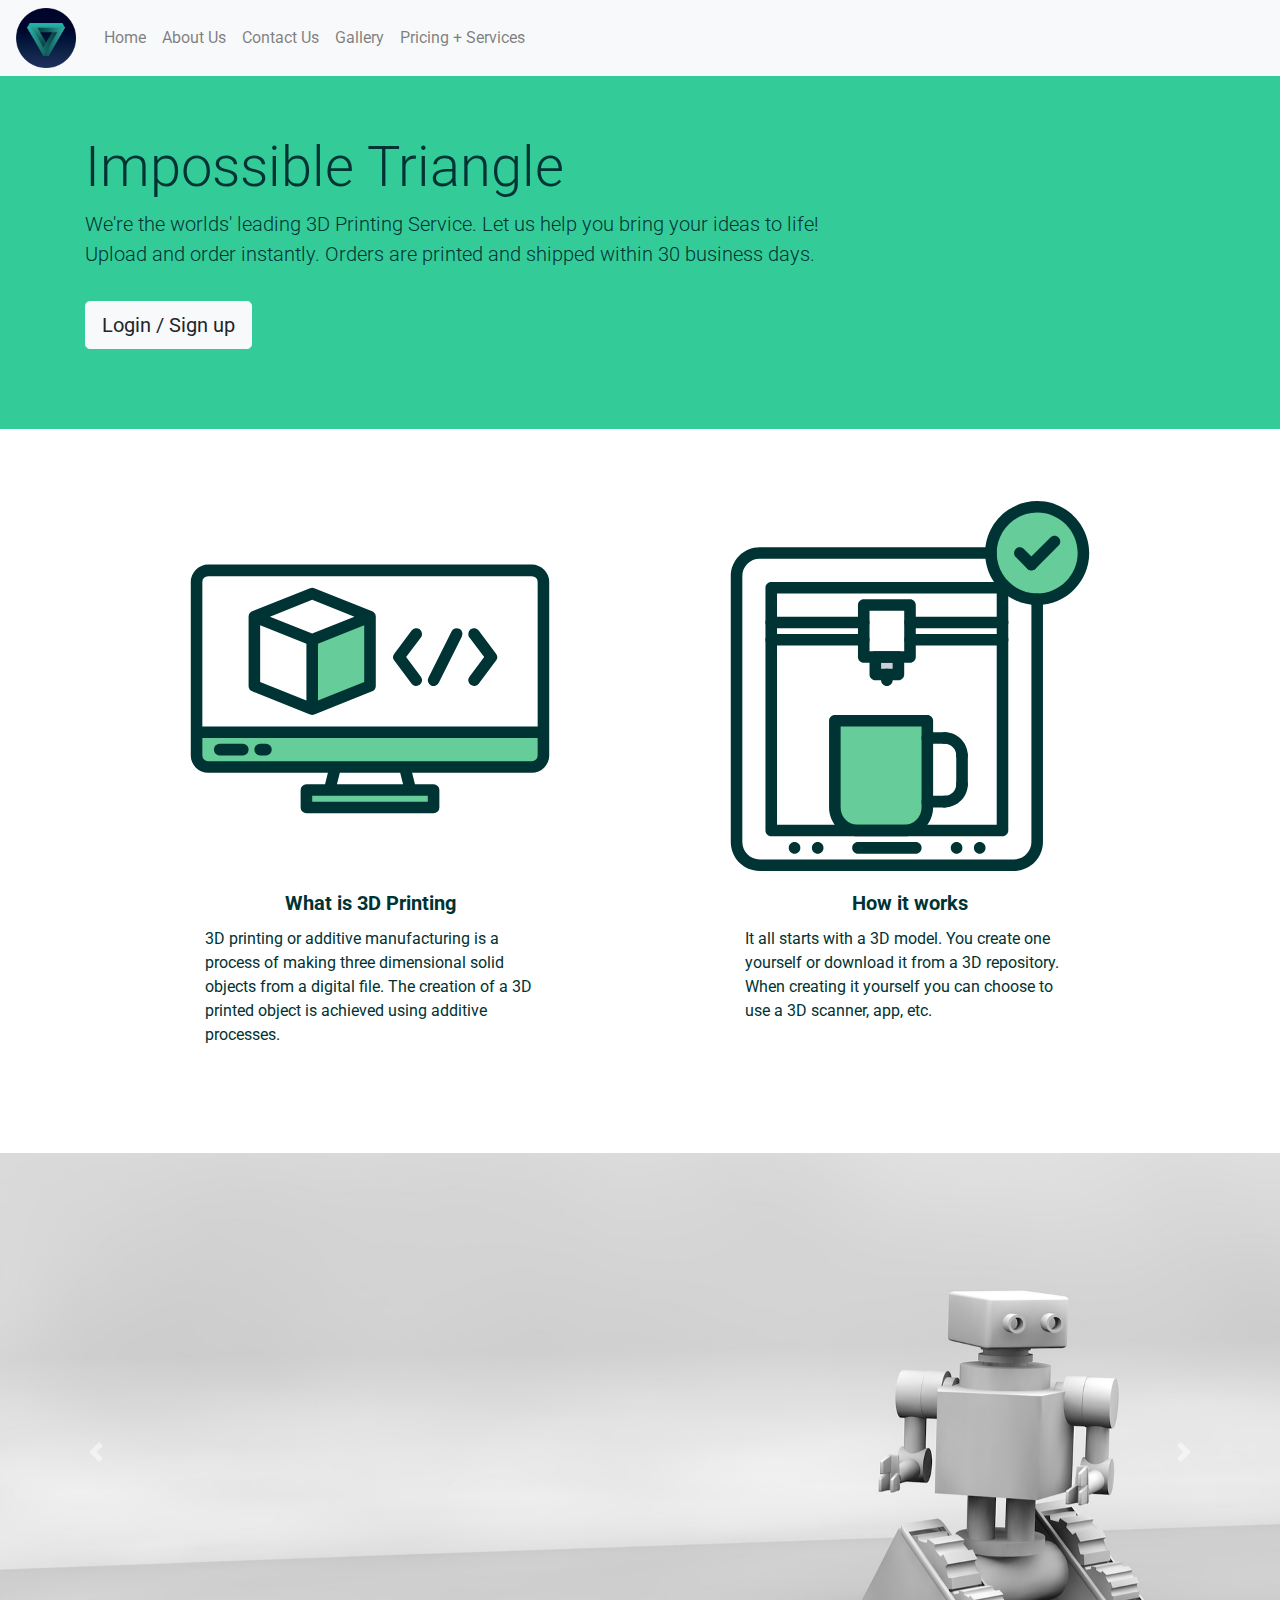
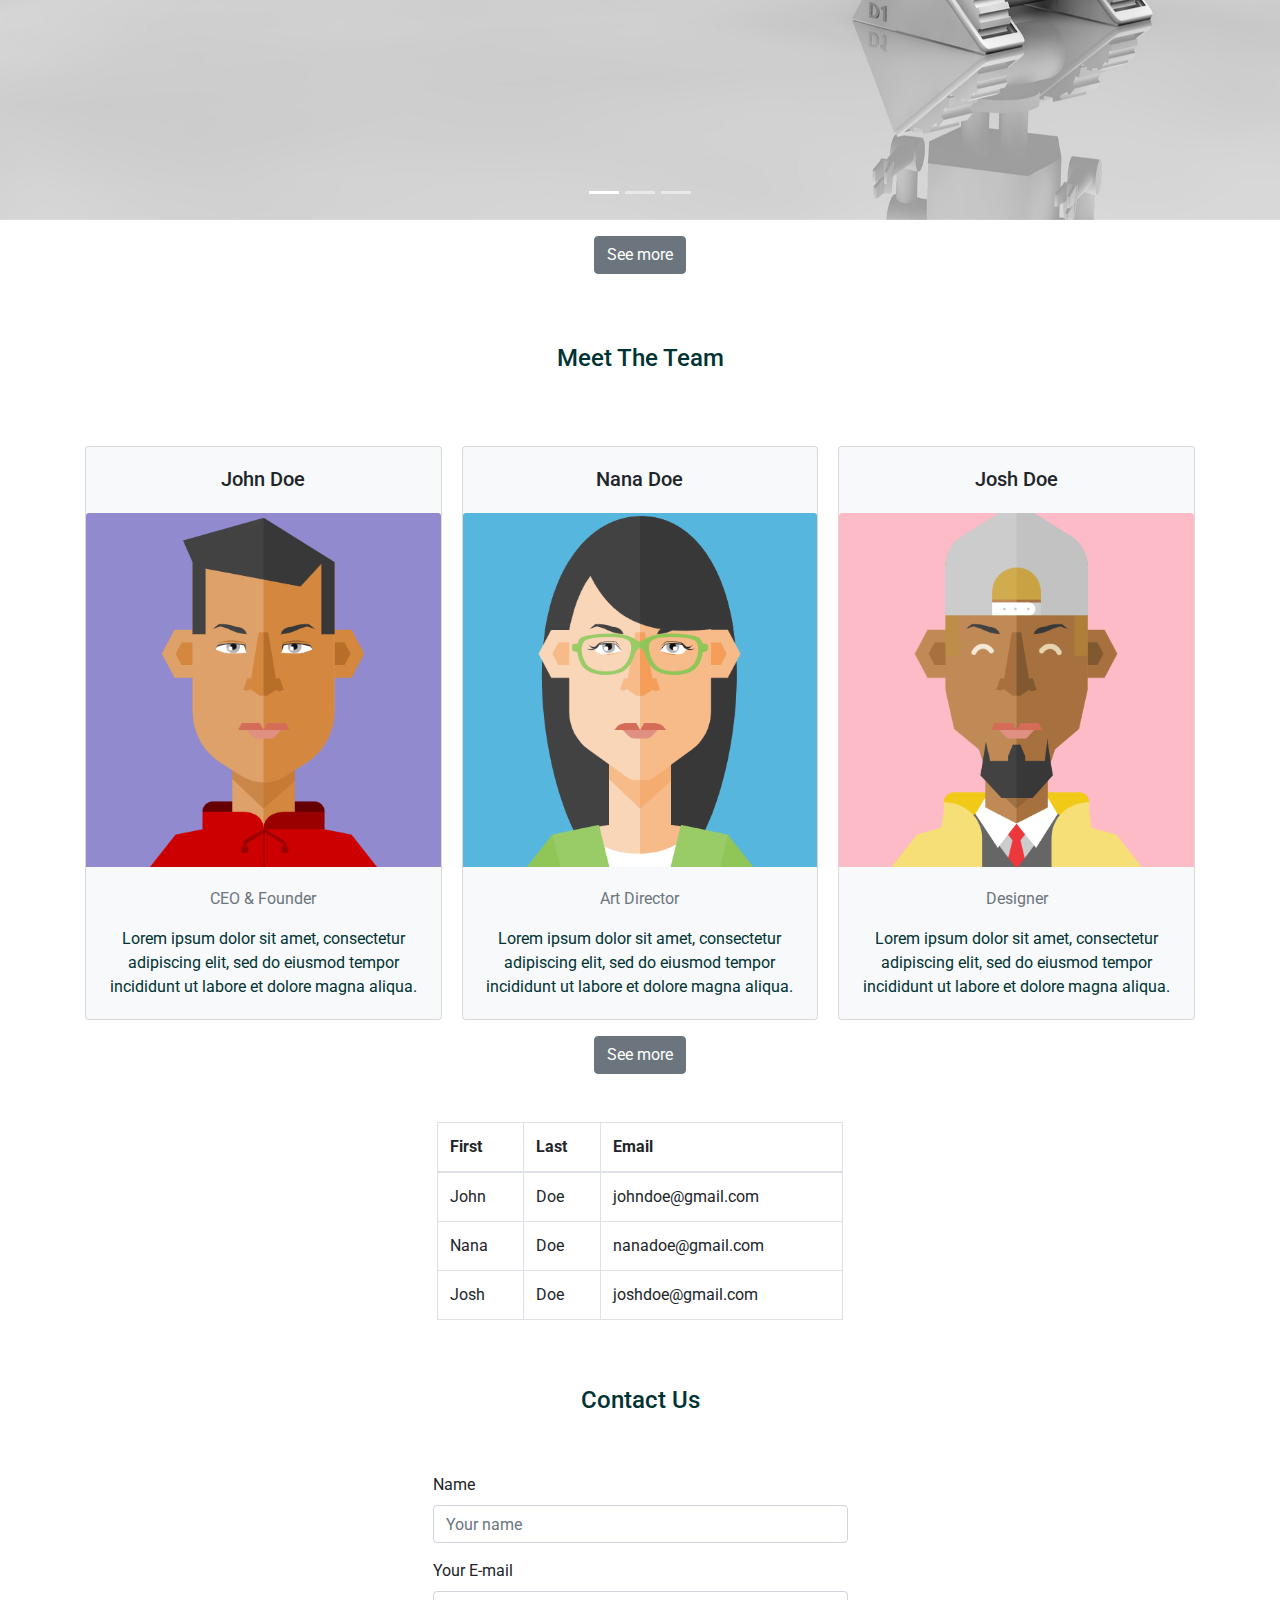
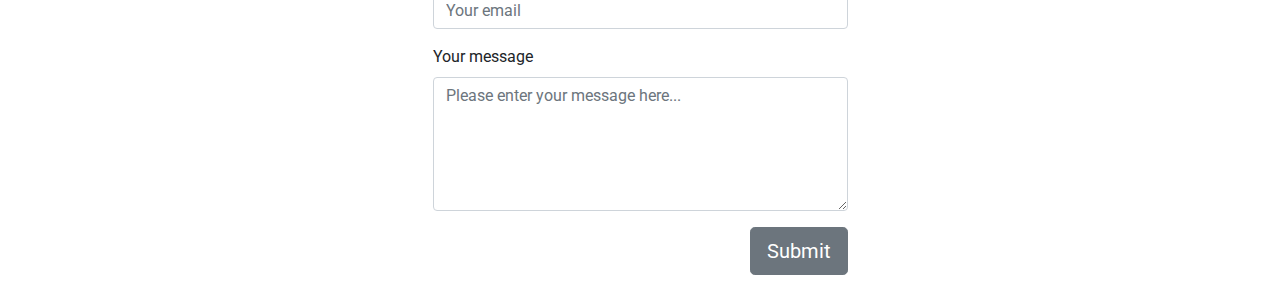
==== commit fa2b3e4a: "gallery page + buttons" ====
--- a/index.html
+++ b/index.html
@@ -159,13 +159,13 @@
               </div>
             </div>
             <!--/.Panel 8-->
-          </div>
+           </div>
 
         </div>
       </div>
       <!--/.Content-->
     </div>
-  </div>
+</div>
   <!--Modal: Login / Register Form-->
 
                     <div class="text-left">
@@ -241,6 +241,14 @@
         </div>
         </id>
 
+        <div class="row">
+                <div class="col-sm-12 mt-3">
+                  <div class="text-center">
+                    <a href="gallery.html" class="btn btn-secondary" role="button">See more</a>
+                  </div>
+                </div>
+              </div>
+
         <!-- Team -->
         <div id="about">
         <div class="container">
@@ -248,7 +256,7 @@
             <h4 class="text-center font weight-bold " style="padding-top:70px; padding-bottom:25px; color: #003333;">
                 Meet The Team</h4>
 
-            <div class="card-columns mb-4">
+            <div class="card-columns mb-1">
                 <div class="card bg-light">
                     <h5 class="card-title text-center" style="padding-top: 20px; padding-bottom:10px;">John Doe</h4>
                         <img class="card-img-top" src="images/john-doe.png" alt="John Doe">
@@ -281,9 +289,9 @@
 
             </div>
             <div class="row">
-              <div class="col-sm-12 mt-2">
+              <div class="col-sm-12">
                 <div class="text-center">
-                  <a href="meettheteam.html" class="btn btn-success" role="button">See more</a>
+                  <a href="meettheteam.html" class="btn btn-secondary" role="button">See more</a>
                 </div>
               </div>
             </div>
@@ -362,7 +370,7 @@
                                 <!-- Form actions -->
                                 <div class="form-group">
                                     <div class="col-md-12 text-right">
-                                        <button type="submit" class="btn btn-lg btn-dark">Submit</button>
+                                        <button type="submit" class="btn btn-lg btn-secondary">Submit</button>
                                     </div>
                                 </div>
                             </fieldset>
--- a/style.css
+++ b/style.css
@@ -50,3 +50,6 @@
     overflow-x: hidden;
   }
 }
+html, body {
+  overflow-x: hidden;
+}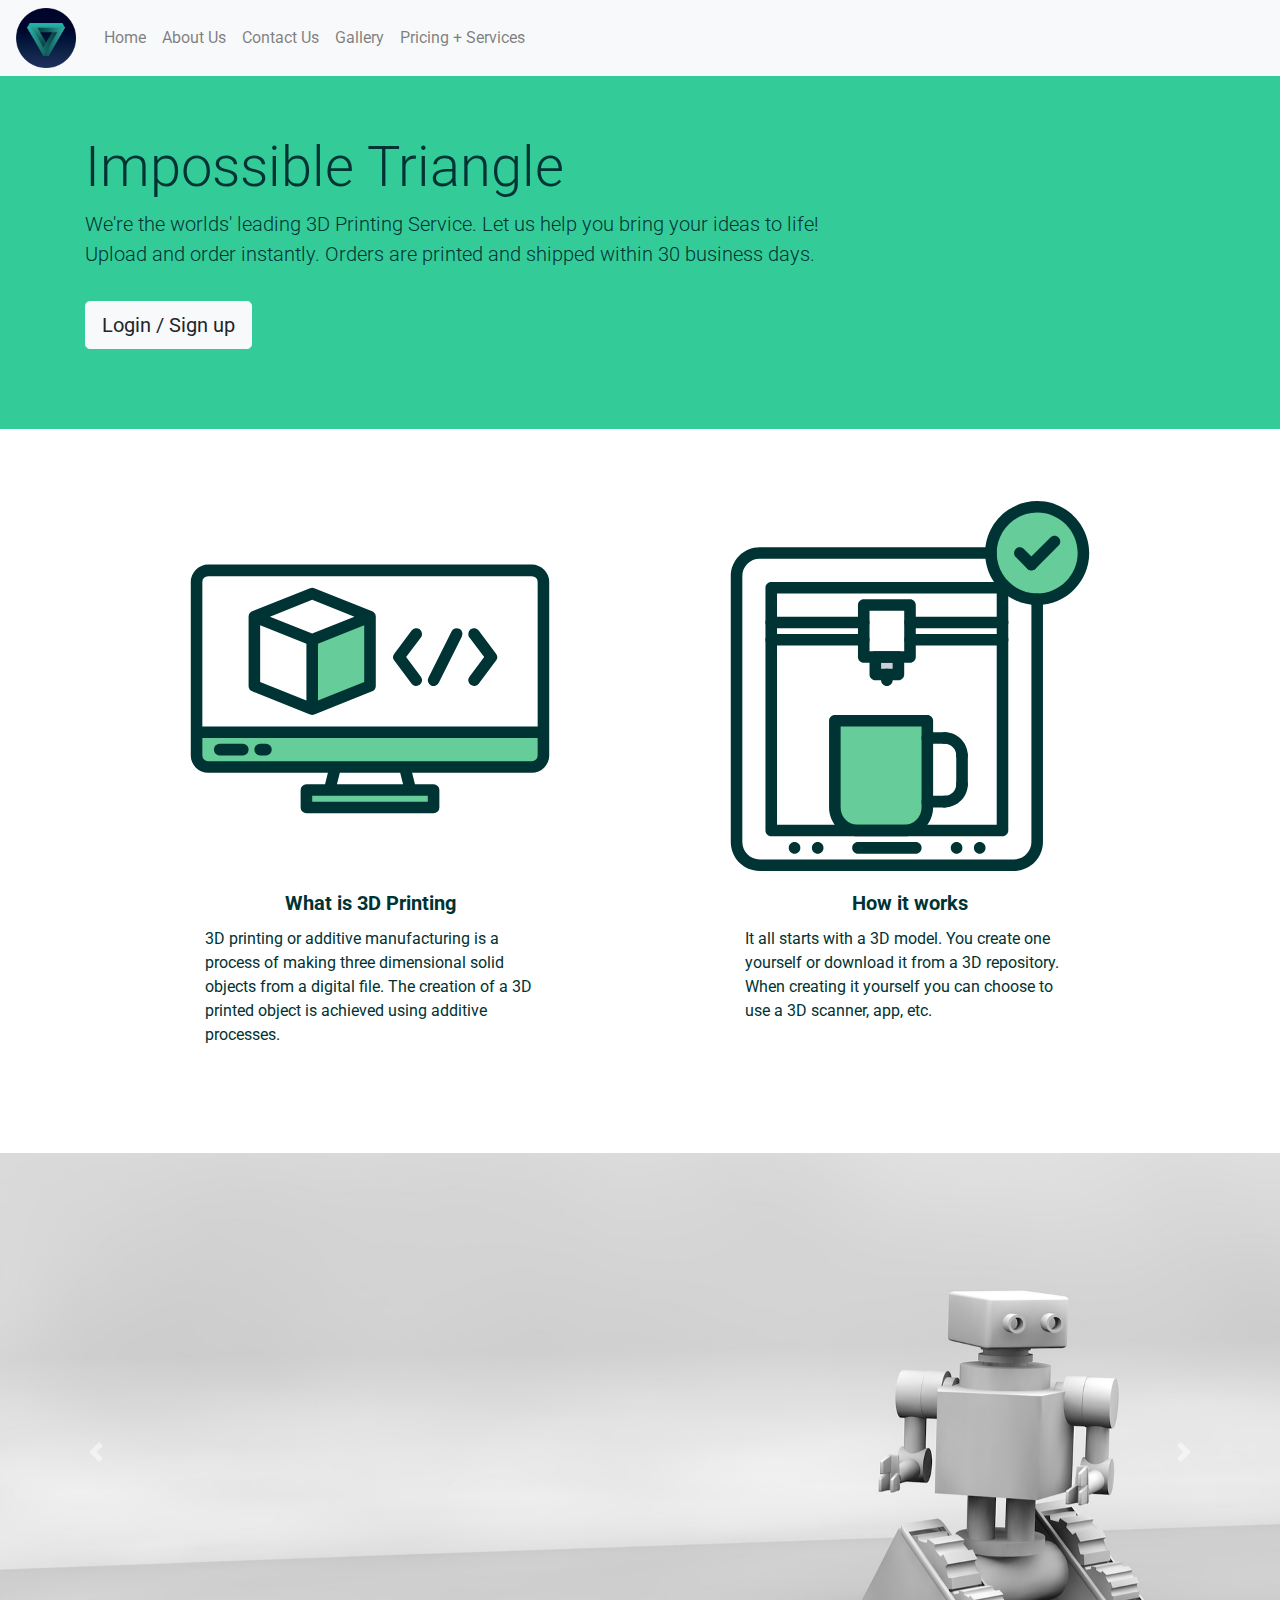
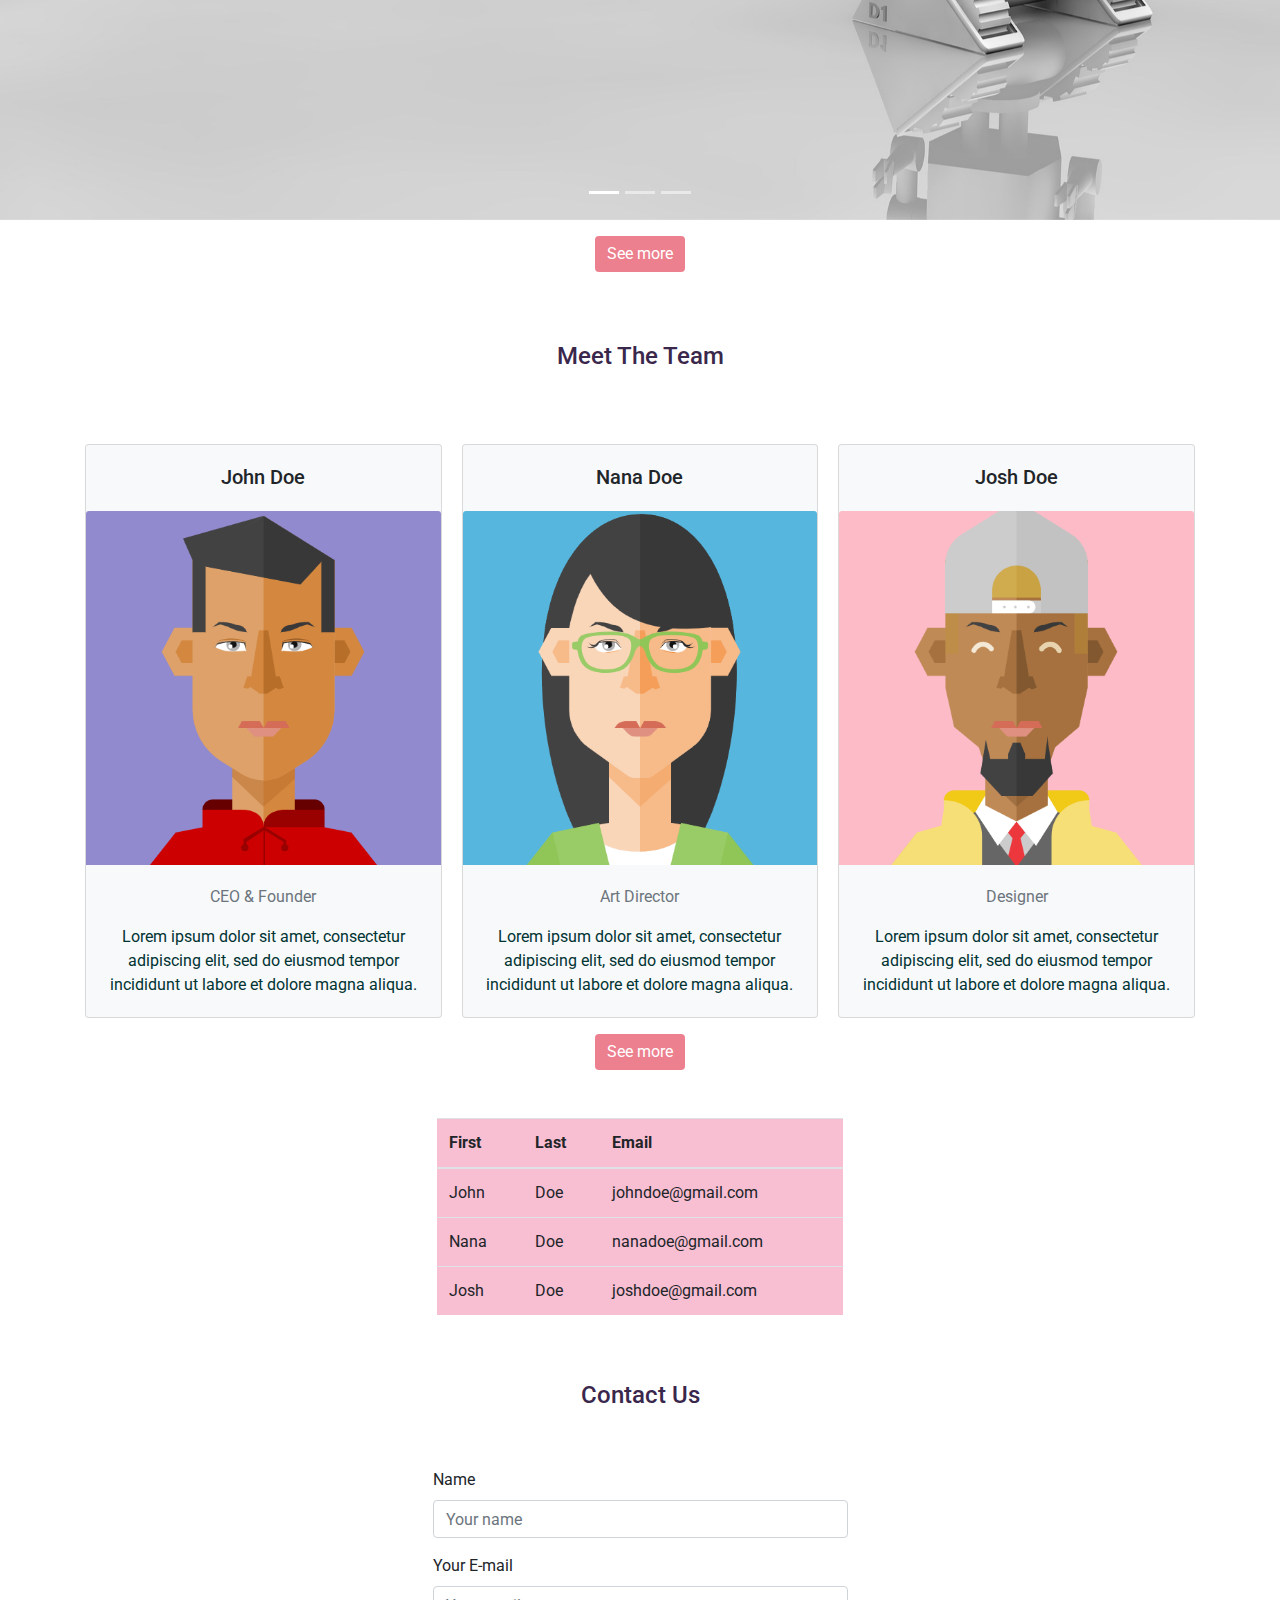
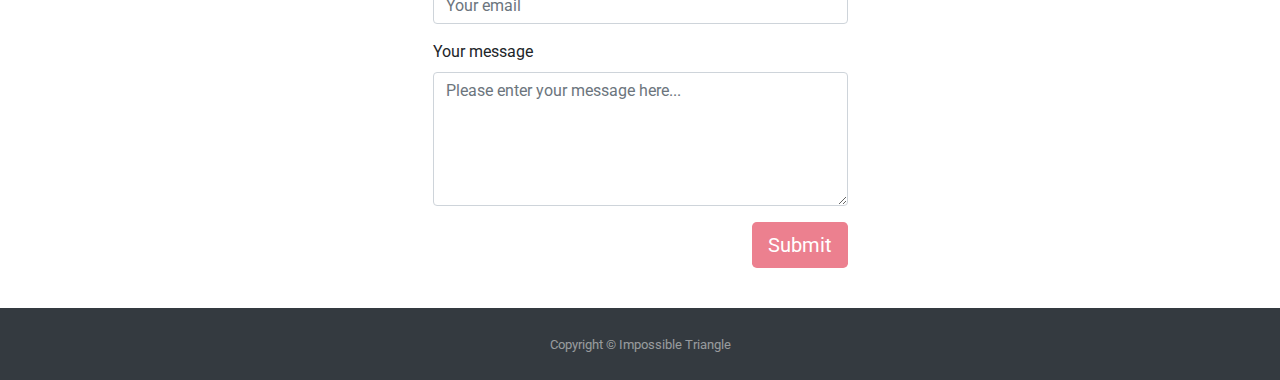
==== commit 768b0ffe: "added footer + edit colours" ====
--- a/index.html
+++ b/index.html
@@ -244,7 +244,7 @@
         <div class="row">
                 <div class="col-sm-12 mt-3">
                   <div class="text-center">
-                    <a href="gallery.html" class="btn btn-secondary" role="button">See more</a>
+                    <a href="gallery.html" class="btn btn-secondary" style="background-color: #EC808F; border:0;" role="button">See more</a>
                   </div>
                 </div>
               </div>
@@ -253,7 +253,7 @@
         <div id="about">
         <div class="container">
 
-            <h4 class="text-center font weight-bold " style="padding-top:70px; padding-bottom:25px; color: #003333;">
+            <h4 class="text-center font weight-bold " style="padding-top:70px; padding-bottom:25px; color: #3A274C;">
                 Meet The Team</h4>
 
             <div class="card-columns mb-1">
@@ -291,7 +291,7 @@
             <div class="row">
               <div class="col-sm-12">
                 <div class="text-center">
-                  <a href="meettheteam.html" class="btn btn-secondary" role="button">See more</a>
+                  <a href="meettheteam.html" class="btn btn-secondary" style="background-color: #EC808F; border:0;" role="button">See more</a>
                 </div>
               </div>
             </div>
@@ -300,7 +300,7 @@
 
         <div class="row justify-content-center mt-5">
             <div class="col-sm-4">
-                <table class="table table-bordered">
+                <table class="table table-hover" style="background-color: #F8BED2;">
                     <thead>
                         <tr>
                             <th scope="col">First</th>
@@ -338,7 +338,7 @@
                         <form class="form-horizontal" action="" method="post">
                             <fieldset>
                                 <h4 class="text-center font weight-bold "
-                                    style="padding-top:50px; padding-bottom:50px; color: #003333;">Contact Us</h4>
+                                    style="padding-top:50px; padding-bottom:50px; color: #3A274C;">Contact Us</h4>
 
                                 <!-- Name input-->
                                 <div class="form-group">
@@ -370,7 +370,7 @@
                                 <!-- Form actions -->
                                 <div class="form-group">
                                     <div class="col-md-12 text-right">
-                                        <button type="submit" class="btn btn-lg btn-secondary">Submit</button>
+                                        <button type="submit" class="btn btn-lg btn-secondary" style="background-color: #EC808F; border:0;">Submit</button>
                                     </div>
                                 </div>
                             </fieldset>
@@ -387,6 +387,13 @@
         </a>
     </div>
 
+         <!-- Footer-->
+        <footer>
+            <footer id="sticky-footer" class="py-4 bg-dark text-white-50 mt-4">
+              <div class="container text-center">
+                <small>Copyright &copy; Impossible Triangle</small>
+              </div>
+        </footer>
 
 </body>
 
--- a/style.css
+++ b/style.css
@@ -52,4 +52,4 @@
 }
 html, body {
   overflow-x: hidden;
-}+}
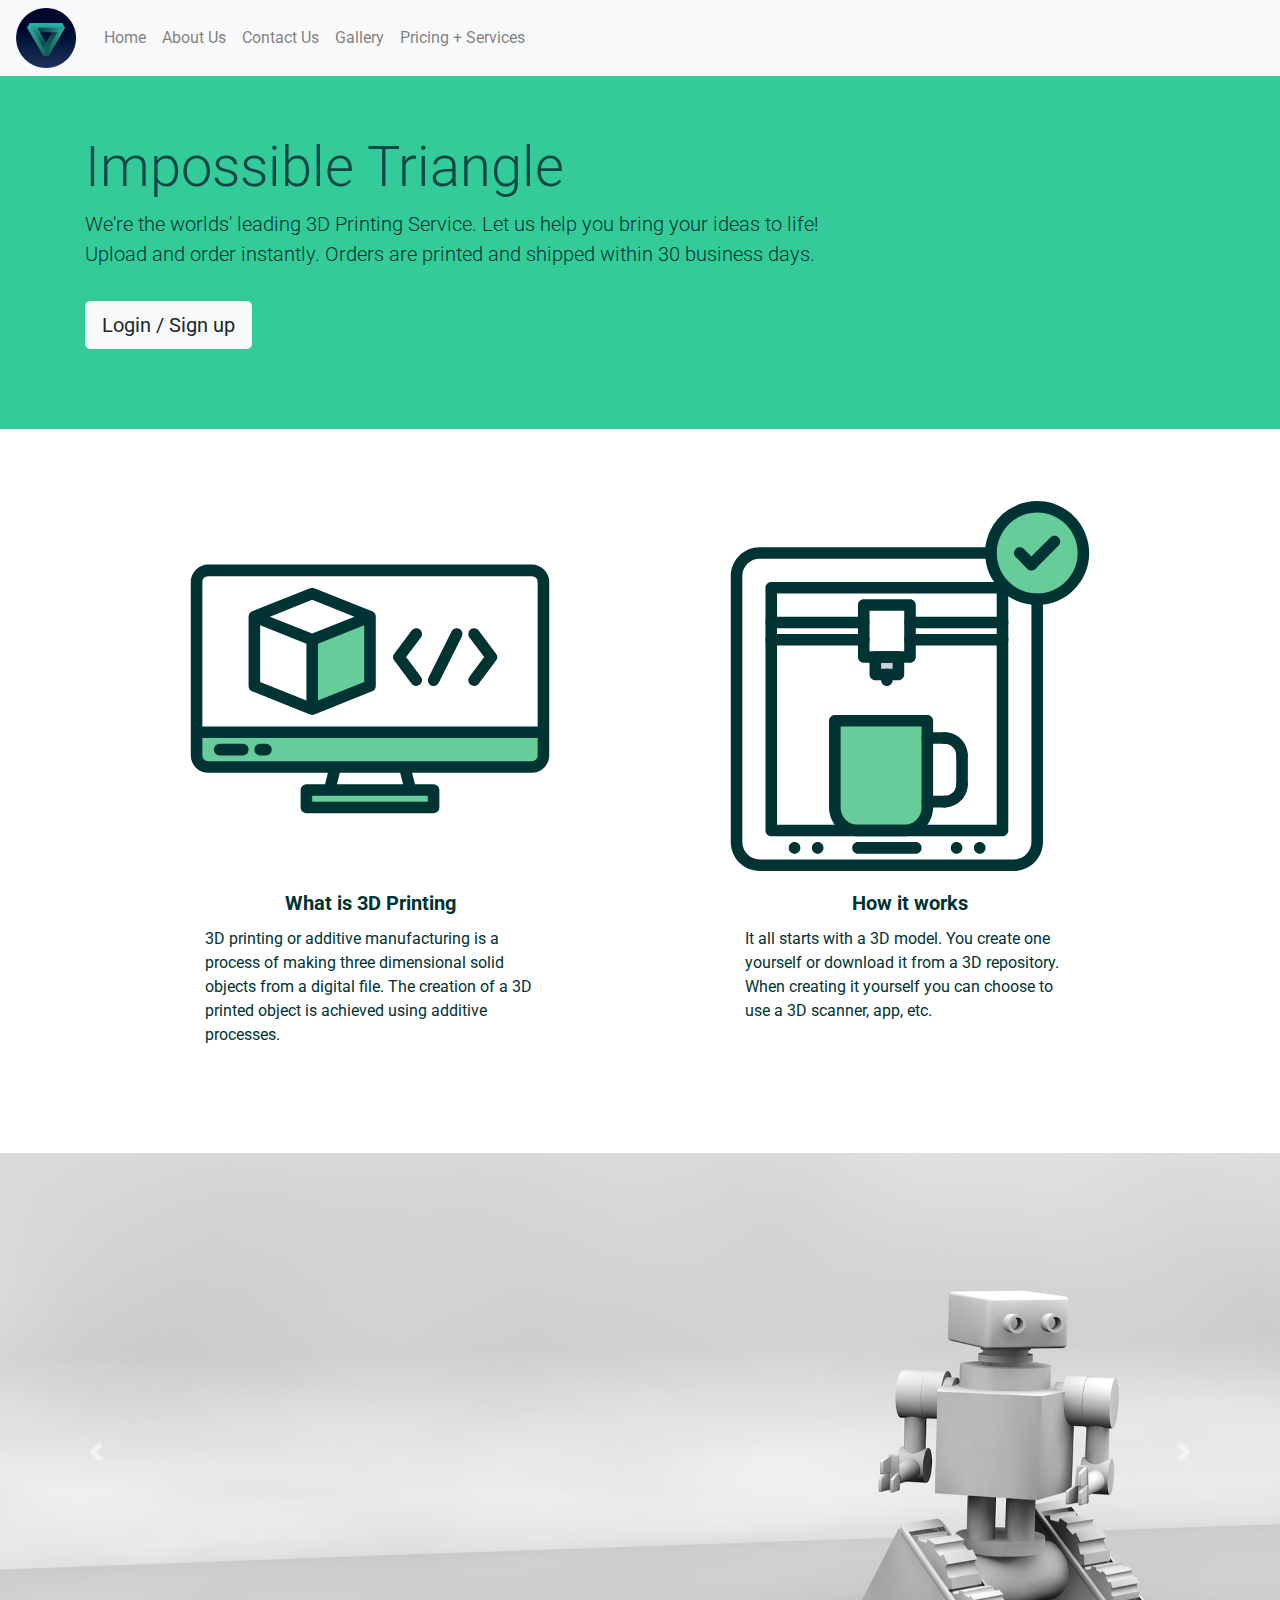
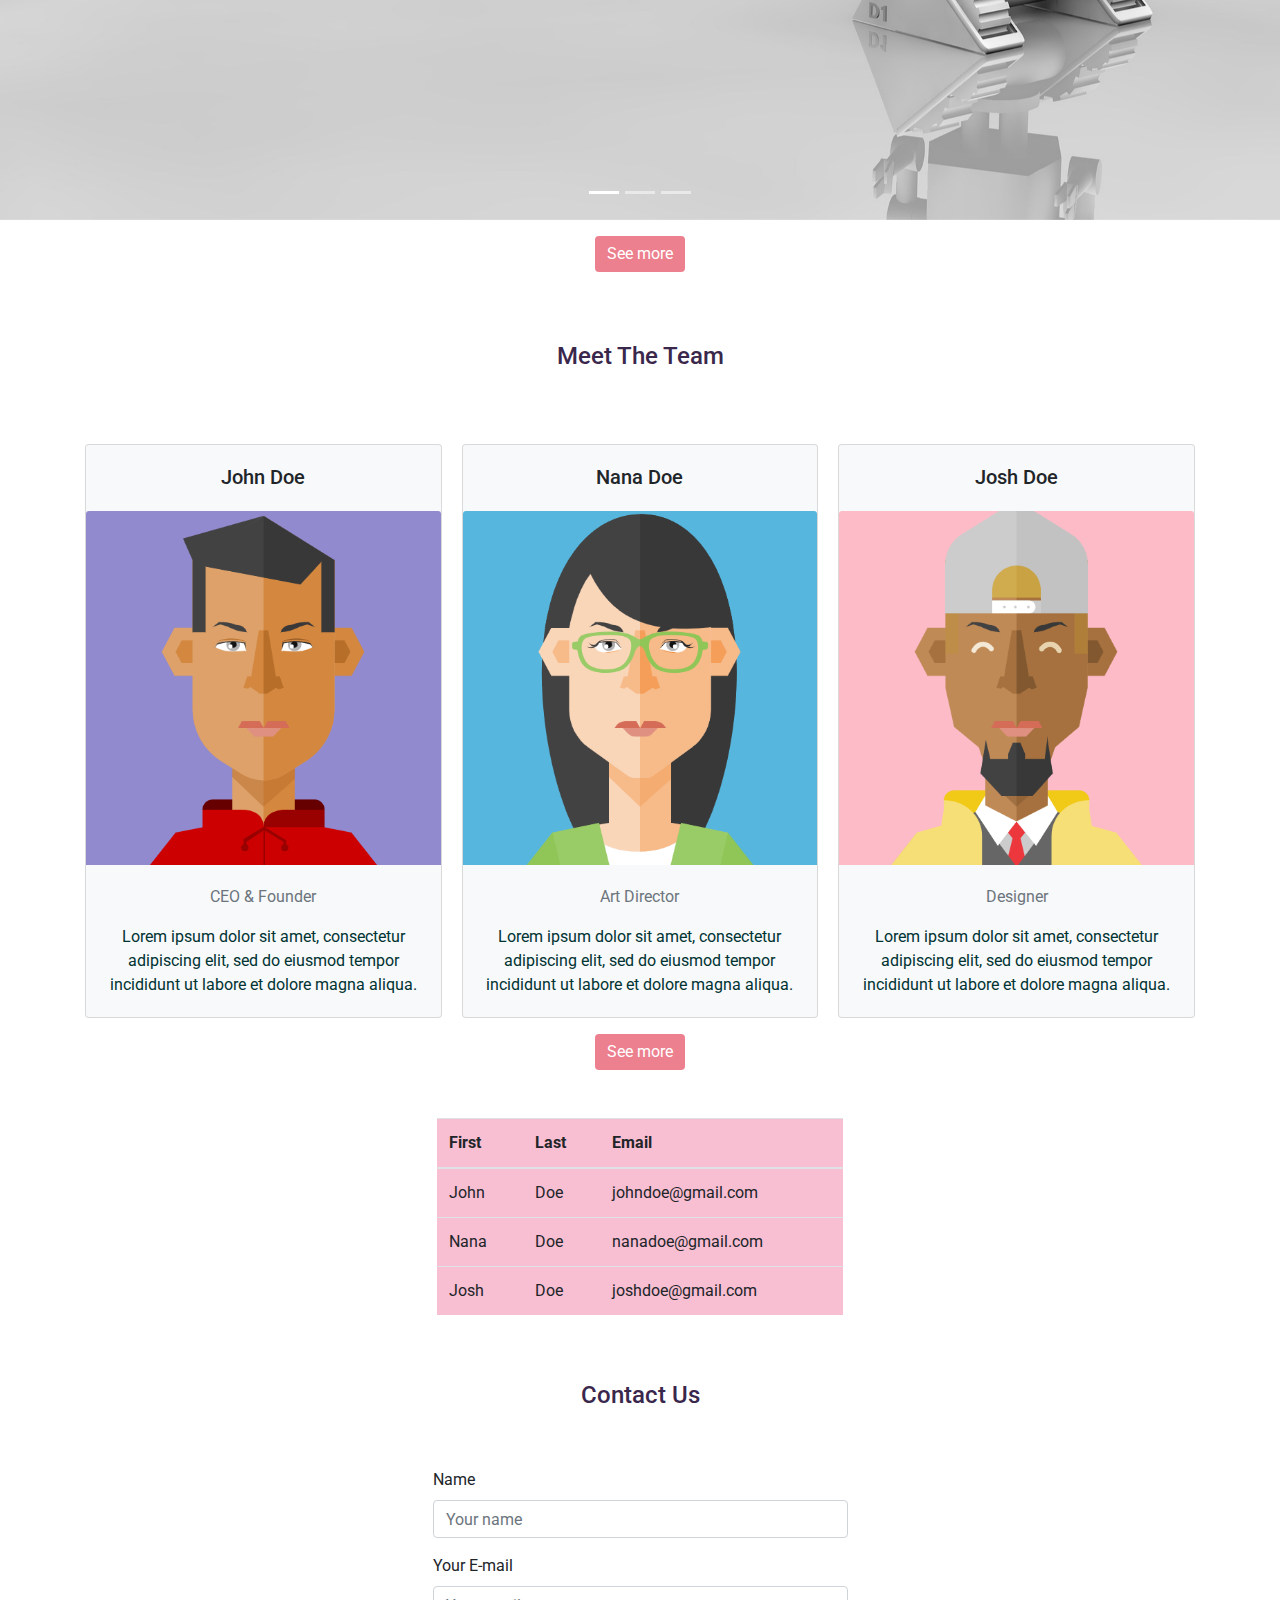
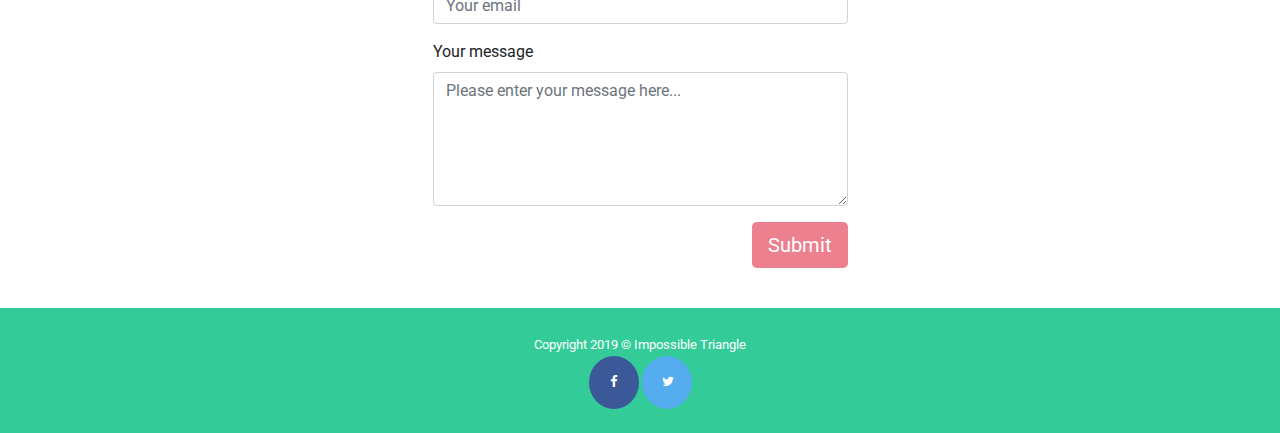
==== commit ddf18ffe: "added socialmedia" ====
--- a/index.html
+++ b/index.html
@@ -15,6 +15,7 @@
     <link rel="stylesheet" href="//use.fontawesome.com/releases/v5.0.7/css/all.css">
     <link rel="stylesheet" href="fontawesome.min.css">
     <link rel="stylesheet" href="all.min.css">
+    <link rel="stylesheet" href="https://cdnjs.cloudflare.com/ajax/libs/font-awesome/4.7.0/css/font-awesome.min.css">
 </head>
 
 <body>
@@ -60,7 +61,7 @@
         <div class="row-fluid">
             <div class="jumbotron jumbotron-fluid">
                 <div class="container col-l-12">
-                    <h1 class="display-4">Impossible Triangle</h1>
+                    <h1 class="display-4" style="color: #0F4648;">Impossible Triangle</h1>
                     <p class="lead">
                         We're the worlds' leading 3D Printing Service. Let us help you bring your ideas to life! <br>
                         Upload and order instantly. Orders are printed and shipped within 30 business days.
@@ -389,9 +390,12 @@
 
          <!-- Footer-->
         <footer>
-            <footer id="sticky-footer" class="py-4 bg-dark text-white-50 mt-4">
+            <footer id="sticky-footer" class="py-4  text-white mt-4" style="background-color: #33cc99;">
               <div class="container text-center">
-                <small>Copyright &copy; Impossible Triangle</small>
+                <small>Copyright 2019 &copy; Impossible Triangle<br>
+                    <a href="#" class="fa fa-facebook"></a>
+                    <a href="#" class="fa fa-twitter"></a>
+                </small>
               </div>
         </footer>
 
--- a/style.css
+++ b/style.css
@@ -38,7 +38,8 @@
 }
 
 .button {
-  background-color: #33cc99;
+  background-color: #FEDC9C;
+  color: white;
 }
 @media only screen and (-webkit-min-device-pixel-ratio: 1.5),
   only screen and (-o-min-device-pixel-ratio: 3/2),
@@ -53,3 +54,37 @@
 html, body {
   overflow-x: hidden;
 }
+/* Add a hover effect if you want */
+.fa:hover {
+  opacity: 0.7;
+}
+
+/* Set a specific color for each brand */
+
+/* Facebook */
+.fa-facebook {
+  background: #3B5998;
+  color: white;
+}
+
+/* Twitter */
+.fa-twitter {
+  background: #55ACEE;
+  color: white;
+}
+.fa {
+  padding: 20px;
+  font-size: 30px;
+  width: 30px;
+  text-align: center;
+  text-decoration: none;
+  border-radius: 50%;
+}
+/* Style all font awesome icons */
+.fa {
+  padding: 20px;
+  font-size: 30px;
+  width: 50px;
+  text-align: center;
+  text-decoration: none;
+}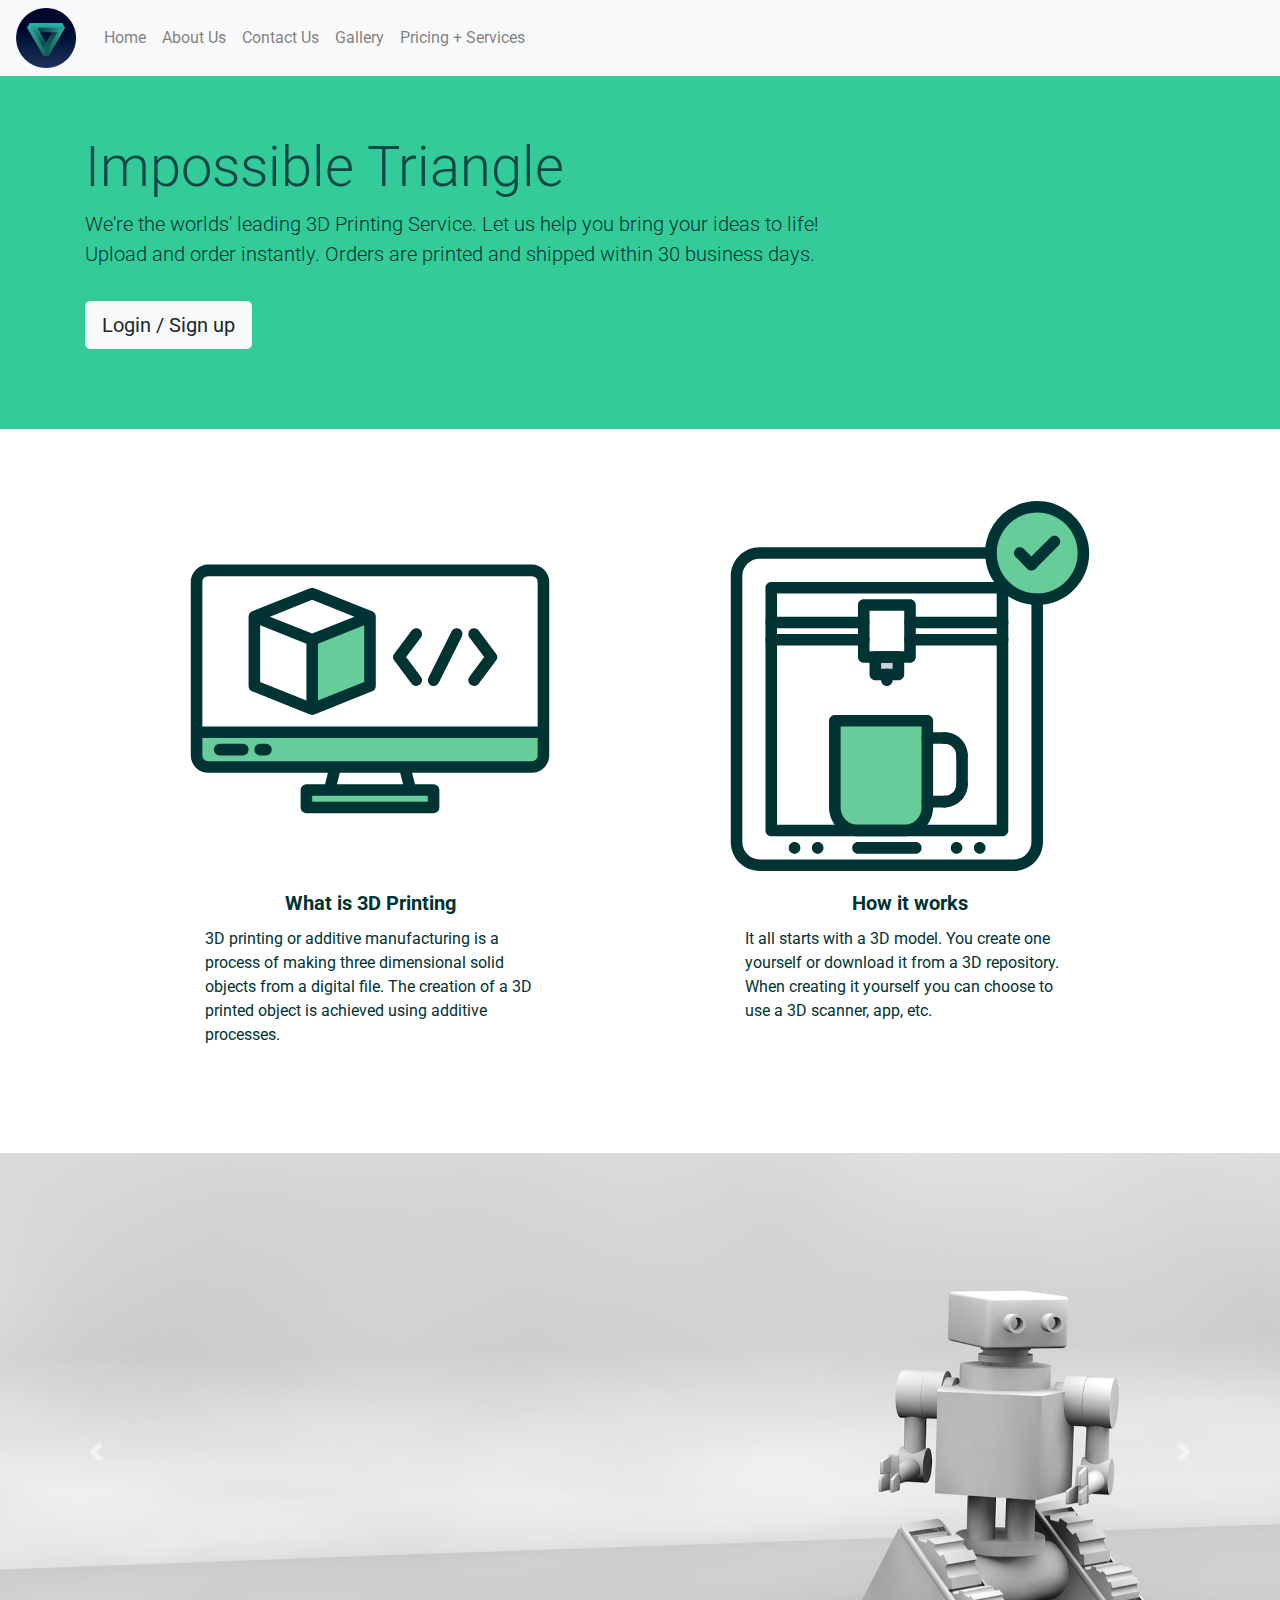
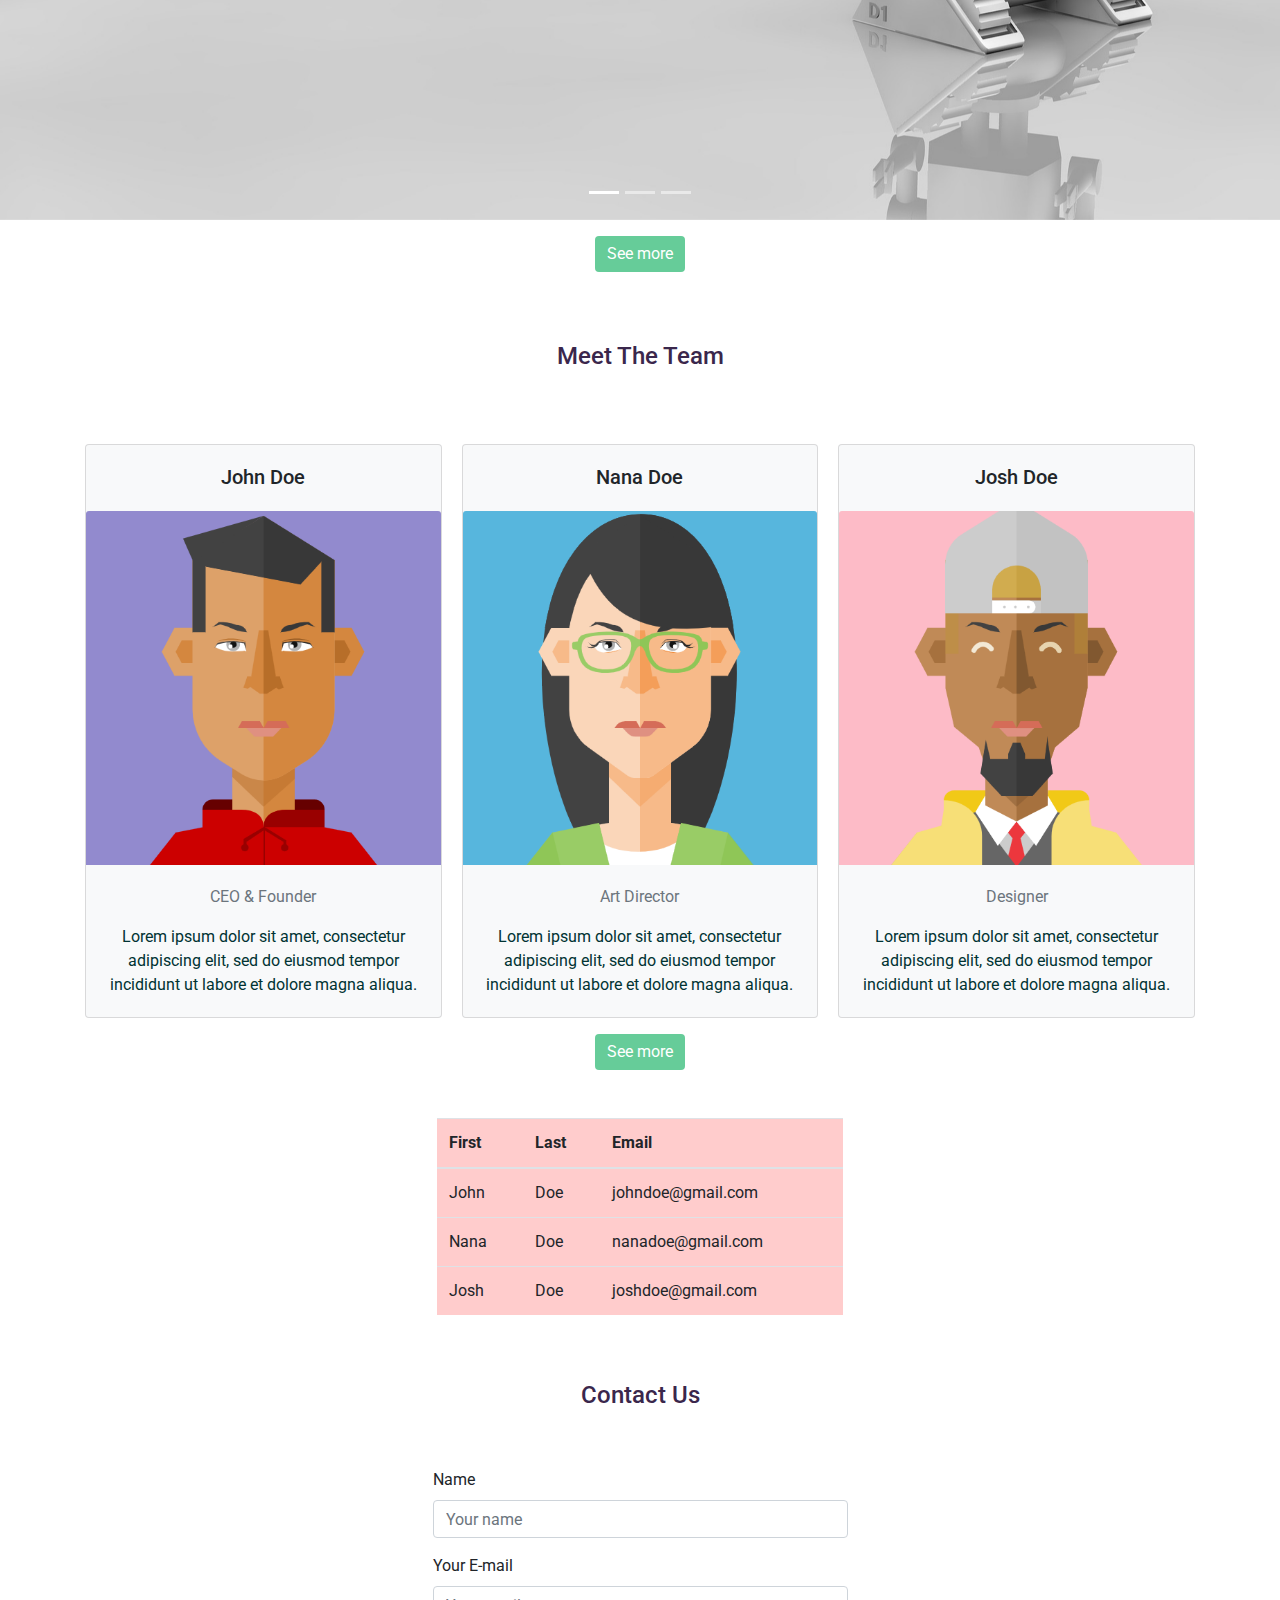
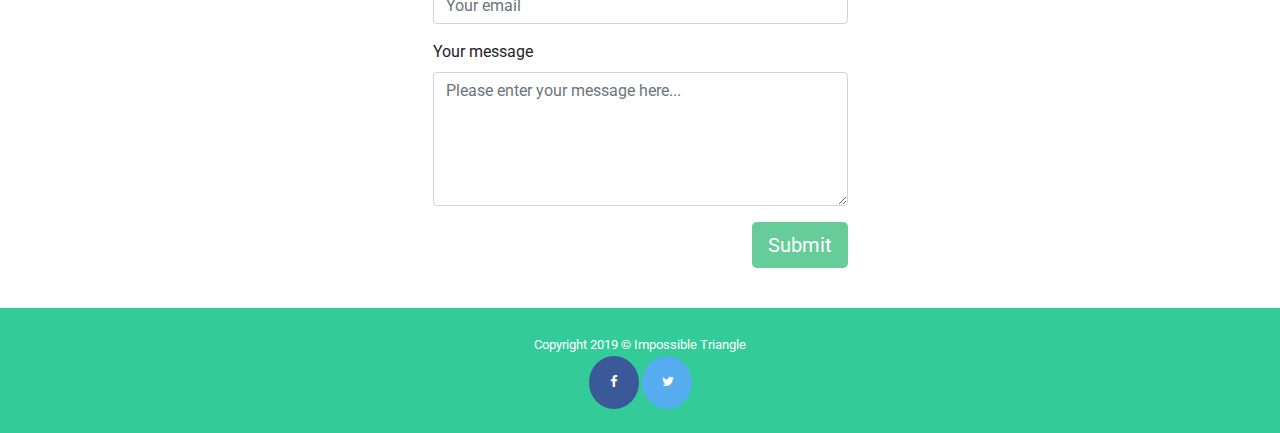
==== commit a54afbf9: "colours" ====
--- a/index.html
+++ b/index.html
@@ -245,7 +245,7 @@
         <div class="row">
                 <div class="col-sm-12 mt-3">
                   <div class="text-center">
-                    <a href="gallery.html" class="btn btn-secondary" style="background-color: #EC808F; border:0;" role="button">See more</a>
+                    <a href="gallery.html" class="btn btn-secondary" style="background-color: #66cc99; border:0;" role="button">See more</a>
                   </div>
                 </div>
               </div>
@@ -292,7 +292,7 @@
             <div class="row">
               <div class="col-sm-12">
                 <div class="text-center">
-                  <a href="meettheteam.html" class="btn btn-secondary" style="background-color: #EC808F; border:0;" role="button">See more</a>
+                  <a href="meettheteam.html" class="btn btn-secondary" style="background-color: #66cc99; border:0;" role="button">See more</a>
                 </div>
               </div>
             </div>
@@ -301,7 +301,7 @@
 
         <div class="row justify-content-center mt-5">
             <div class="col-sm-4">
-                <table class="table table-hover" style="background-color: #F8BED2;">
+                <table class="table table-hover" style="background-color: #ffcccc;">
                     <thead>
                         <tr>
                             <th scope="col">First</th>
@@ -371,7 +371,7 @@
                                 <!-- Form actions -->
                                 <div class="form-group">
                                     <div class="col-md-12 text-right">
-                                        <button type="submit" class="btn btn-lg btn-secondary" style="background-color: #EC808F; border:0;">Submit</button>
+                                        <button type="submit" class="btn btn-lg btn-secondary" style="background-color: #66cc99; border:0;">Submit</button>
                                     </div>
                                 </div>
                             </fieldset>
--- a/style.css
+++ b/style.css
@@ -38,7 +38,7 @@
 }
 
 .button {
-  background-color: #FEDC9C;
+  background-color: #ffcccc;
   color: white;
 }
 @media only screen and (-webkit-min-device-pixel-ratio: 1.5),
